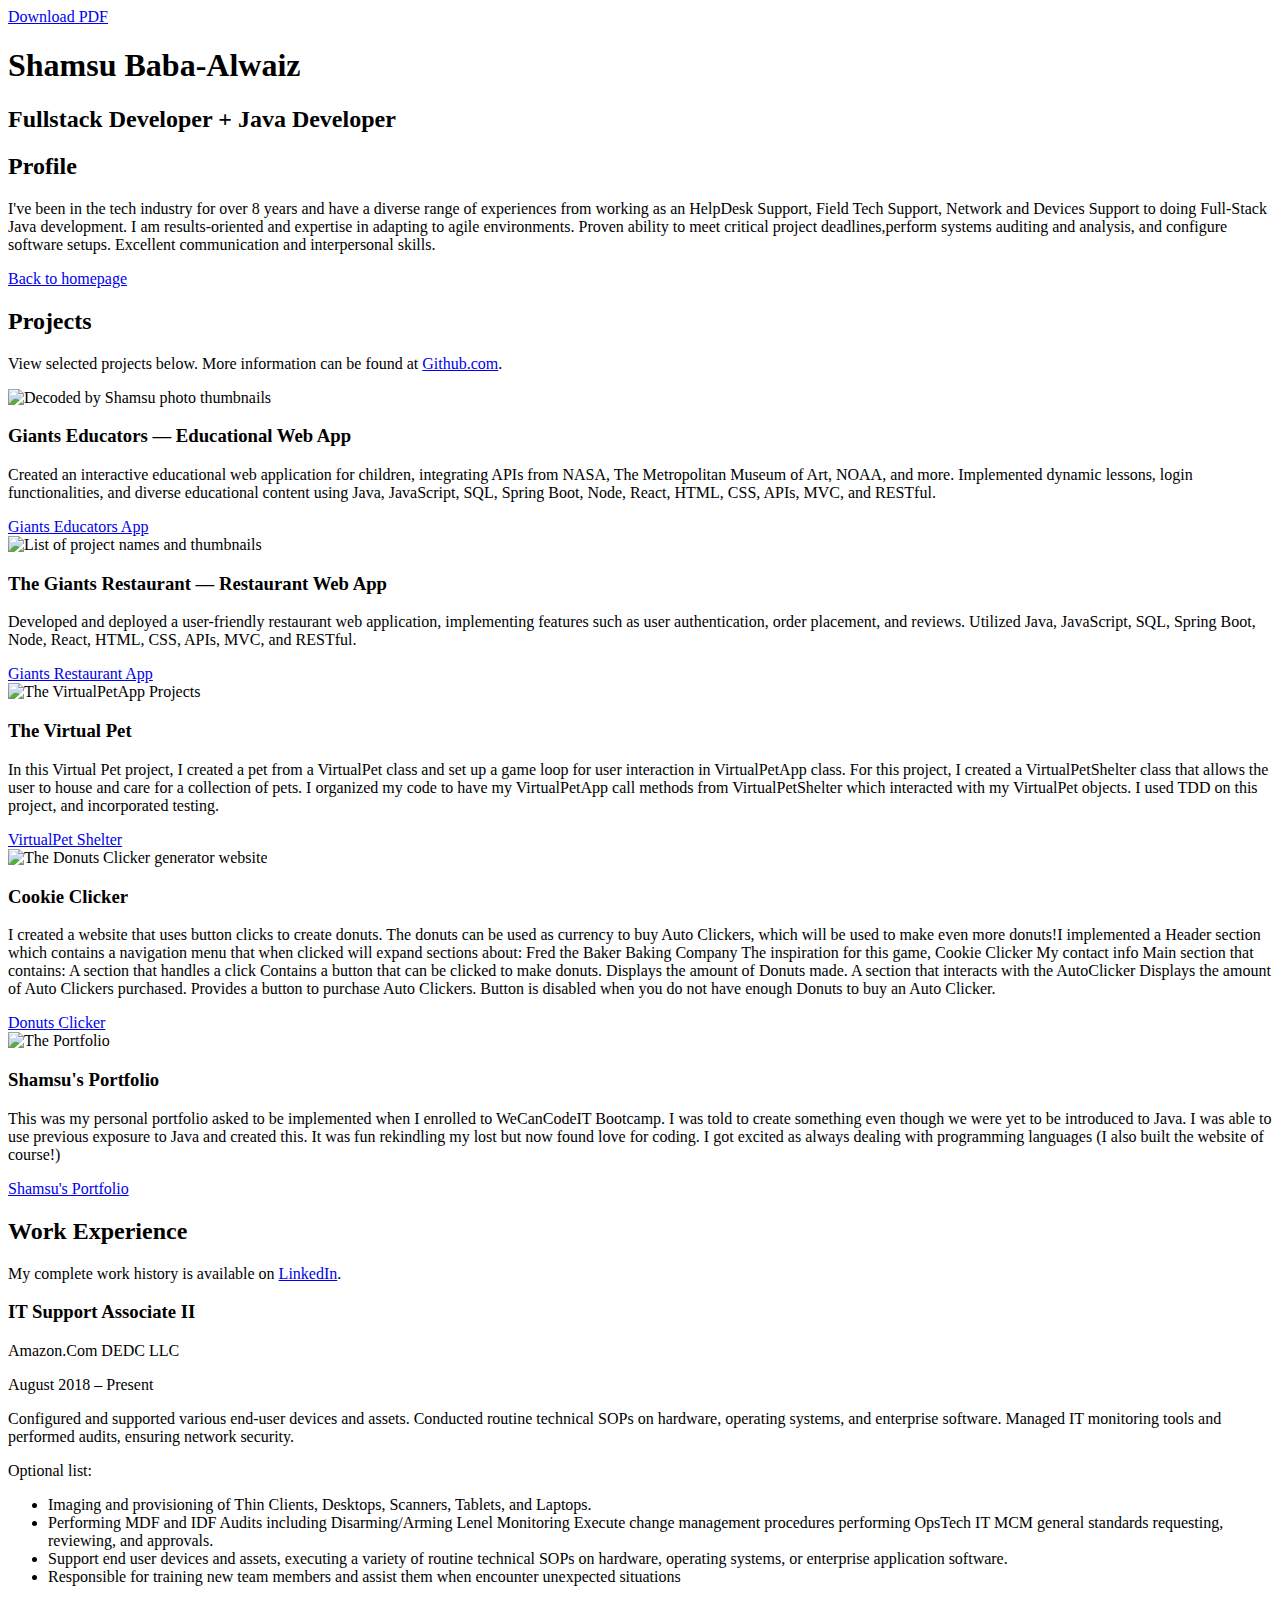
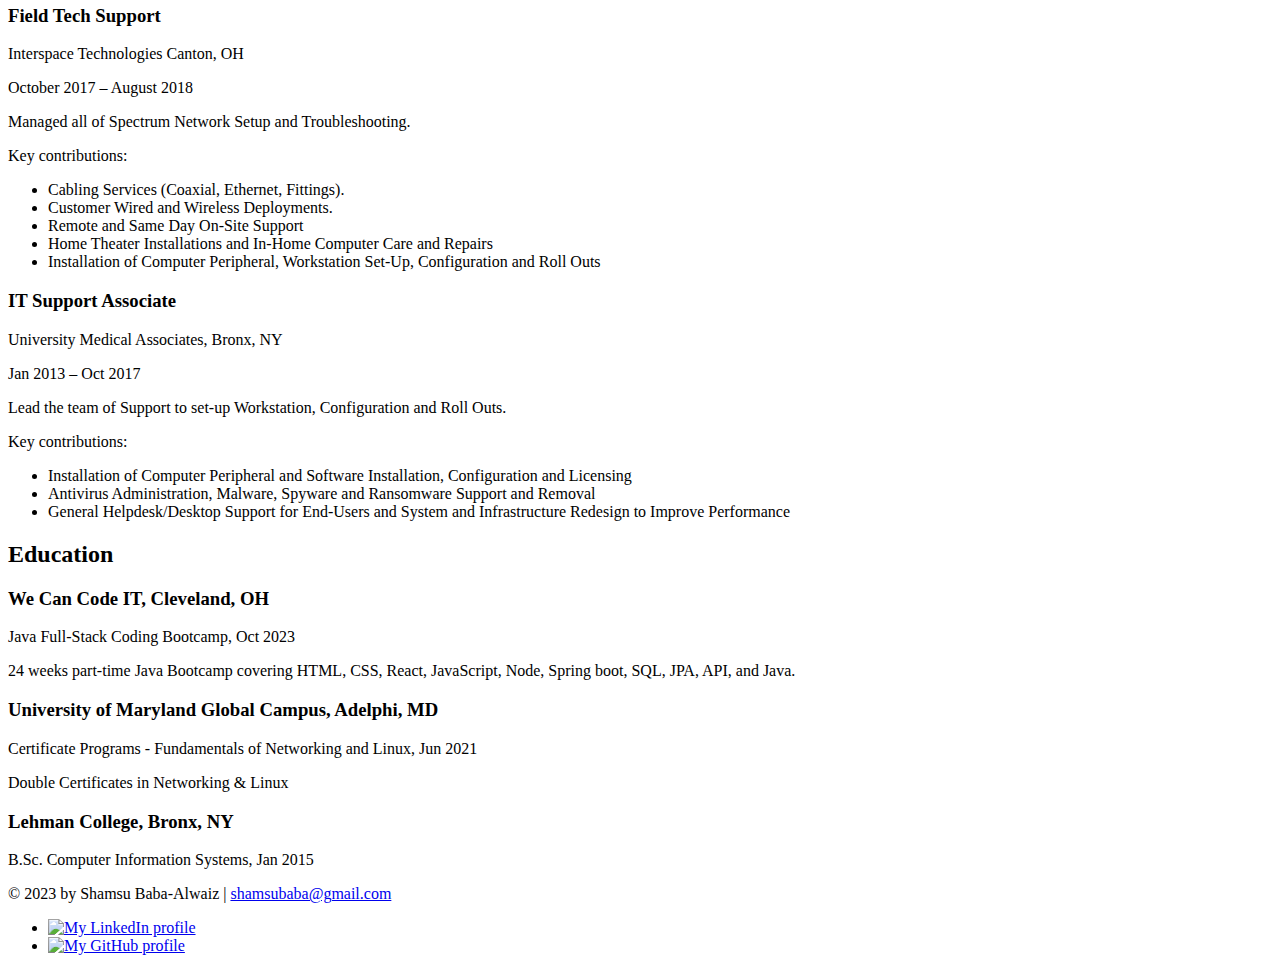
==== resume.html @ e11d290f "first commit" ====
<!DOCTYPE html>
<html lang="en">

<head>
    <meta charset="UTF-8">
    <meta name="viewport" content="width=device-width, initial-scale=1.0">
    <title>Resume | Shamsu Baba-Alwaiz | Fullstack Developer</title>
    <link rel="preconnect" href="https://fonts.googleapis.com">
    <link rel="preconnect" href="https://fonts.gstatic.com" crossorigin>
    <link href="https://fonts.googleapis.com/css2?family=Caveat&family=Open+Sans&display=swap" rel="stylesheet">
    <link rel="stylesheet" href="styles.css">
</head>

<body class="resume">
    <a class="btn download-link" href="shamsu-resume.pdf" download>Download PDF</a>
    <!-- //  INTRO  // -->
    <header>
        <div class="content-wrapper">
            <h1>Shamsu Baba-Alwaiz</h1>
            <h2>Fullstack Developer + Java Developer</h2>
        </div>
    </header>

    <main class="content-wrapper">
        <!-- //  PROFILE  // -->
        <section class="resume-section">
            <h2>Profile</h2>
            <p>I've been in the tech industry for over 8 years and have a diverse range of experiences from working as
                an HelpDesk Support, Field Tech Support, Network and Devices Support to doing Full-Stack Java
                development. I am results-oriented and expertise in adapting to agile environments. Proven ability to
                meet critical project deadlines,perform systems auditing and analysis, and configure software setups.
                Excellent communication and interpersonal skills.</p>

            <a href="index.html">Back to homepage</a>
        </section>

        <!-- //  PROJECTS  // -->
        <section class="resume-section">
            <h2>Projects</h2>
            <p>View selected projects below. More information can be found at <a
                    href="https://github.com/WeCanCodeIT/a4-capstone-summer-2023-the-giants"
                    target="_blank">Github.com</a>.</p>

            <div class="project-wrapper">
                <section class="project-item">
                    <img src="images/API_JackEnt.png" srcset="images/Rocket.jpg 2x"
                        alt="Decoded by Shamsu photo thumbnails">
                    <h3>Giants Educators — Educational Web App</h3>
                    <p>Created an interactive educational web application for children,
                        integrating APIs from NASA, The Metropolitan Museum of Art, NOAA,
                        and more. Implemented dynamic lessons, login functionalities, and
                        diverse educational content using Java, JavaScript, SQL, Spring
                        Boot, Node, React, HTML, CSS, APIs, MVC, and RESTful.</p><a class="btn"
                        href=https://github.com/shamsudeen/jac-enterprises-web-developer-giants target="_blank">Giants
                        Educators App</a>

                </section>

                <section class="project-item">
                    <img src="images/GiantsHTMLPage.jpg" srcset="images/HomePageCodes.png 2x"
                        alt="List of project names and thumbnails">
                    <h3>The Giants Restaurant — Restaurant Web App</h3>
                    <p>Developed and deployed a user-friendly restaurant web application, implementing features such as
                        user authentication, order placement, and reviews. Utilized Java, JavaScript, SQL, Spring Boot,
                        Node, React, HTML, CSS, APIs, MVC, and RESTful.</p>
                    <a class="btn" href=https://github.com/shamsudeen/a4-capstone-summer-2023-the-giants
                        target="_blank">Giants Restaurant App</a>
                </section>

                <section class="project-item">
                    <img src="images/VirtualPetShelter.png" srcset="images/GitHubAllProjects.png 2x"
                        alt="The VirtualPetApp Projects">
                    <h3>The Virtual Pet</h3>
                    <p>In this Virtual Pet project, I created a pet from a VirtualPet class and set up a game loop for
                        user interaction in VirtualPetApp class. For this project, I created a VirtualPetShelter class
                        that allows the user to house and care for a collection of pets. I organized my code to have my
                        VirtualPetApp call methods from VirtualPetShelter which interacted with my VirtualPet objects.
                        I used TDD on this project, and incorporated testing.</p>
                    <a class="btn" href="https://github.com/shamsudeen/VirtualPet" target="_blank">VirtualPet
                        Shelter</a>
                </section>

                <section class="project-item">
                    <img src="images/DonutClicker.png" srcset="images/DonutClickerOnly.png 2x"
                        alt="The Donuts Clicker generator website">
                    <h3>Cookie Clicker</h3>
                    <p>I created a website that uses button clicks to create donuts. The donuts can be used as currency
                        to buy Auto Clickers, which will be used to make even more donuts!I implemented a Header section
                        which contains a navigation menu that when clicked will expand sections about:

                        Fred the Baker Baking Company
                        The inspiration for this game, Cookie Clicker
                        My contact info

                        Main section that contains:
                        A section that handles a click
                        Contains a button that can be clicked to make donuts.
                        Displays the amount of Donuts made.
                        A section that interacts with the AutoClicker
                        Displays the amount of Auto Clickers purchased.
                        Provides a button to purchase Auto Clickers.
                        Button is disabled when you do not have enough Donuts to buy an Auto Clicker.</p>
                    <a class="btn" href="https://github.com/WeCanCodeIT/donut-maker-shamsudeen" target="_blank">Donuts
                        Clicker</a>
                </section>
                <section class="project-item">
                    <img src="images/Portfolio.png" srcset="images/OurTeam.png 2x" alt="The Portfolio">
                    <h3>Shamsu's Portfolio</h3>
                    <p>This was my personal portfolio asked to be implemented when I enrolled to WeCanCodeIT Bootcamp.
                        I was told to create something even though we were yet to be introduced to Java. I was able to
                        use previous exposure to Java and created this. It was fun rekindling my lost but now found love
                        for coding. I got excited as always dealing with programming languages (I also built the website
                        of course!)
                    </p><a class="btn" href="https://shamsudeen.github.io/" target="_blank">Shamsu's Portfolio</a>
                </section>
            </div>
        </section>

        <!-- //  WORK EXPERIENCE  // -->
        <section class="resume-section">
            <!-- Start content edits below this line.  -->
            <h2>Work Experience</h2>
            <p>My complete work history is available on <a href="https://www.linkedin.com/in/shamsu-baba-alwaiz/"
                    target="_blank">LinkedIn</a>.</p>

            <section class="work-item">
                <div class="work-details">
                    <h3>IT Support Associate II</h3>
                    <p>Amazon.Com DEDC LLC</p>
                    <p>August 2018 – Present</p>
                </div>

                <div class="work-summary">
                    <p> Configured and supported various end-user devices and assets. Conducted routine technical SOPs
                        on hardware, operating systems, and
                        enterprise software. Managed IT monitoring tools and performed
                        audits, ensuring network security.</p>
                    <p>Optional list:</p>
                    <ul>
                        <li>
                            Imaging and provisioning of Thin Clients, Desktops, Scanners,
                            Tablets, and Laptops.
                        </li>
                        <li>
                            Performing MDF and IDF Audits including Disarming/Arming Lenel
                            Monitoring Execute change management procedures performing OpsTech
                            IT MCM general standards requesting, reviewing, and approvals.
                        </li>
                        <li>
                            Support end user devices and assets, executing a variety of
                            routine technical SOPs on hardware, operating systems, or
                            enterprise application software.
                        </li>
                        <li>
                            Responsible for training new team members and assist them when
                            encounter unexpected situations
                        </li>
                    </ul>
                </div>
            </section>

            <section class="work-item">
                <div class="work-details">
                    <h3>Field Tech Support</h3>
                    <p> Interspace Technologies Canton, OH</p>
                    <p>October 2017 – August 2018</p>
                </div>

                <div class="work-summary">
                    <p>Managed all of Spectrum Network Setup and Troubleshooting.</p>
                    <p>Key contributions:</p>
                    <ul>
                        <li>Cabling Services (Coaxial, Ethernet, Fittings).</li>
                        <li>Customer Wired and Wireless Deployments.</li>
                        <li>Remote and Same Day On-Site Support</li>
                        <li>Home Theater Installations and In-Home Computer Care and Repairs</li>
                        <li>Installation of Computer Peripheral, Workstation Set-Up, Configuration and Roll Outs</li>
                    </ul>
                </div>
            </section>

            <section class="work-item">
                <div class="work-details">
                    <h3>IT Support Associate</h3>
                    <p>University Medical Associates, Bronx, NY</p>
                    <p>Jan 2013 – Oct 2017</p>
                </div>

                <div class="work-summary">
                    <p>Lead the team of Support to set-up Workstation, Configuration and Roll Outs.</p>
                    <p>Key contributions:</p>
                    <ul>
                        <li>Installation of Computer Peripheral and Software Installation, Configuration and Licensing
                        </li>
                        <li>Antivirus Administration, Malware, Spyware and Ransomware Support and Removal</li>
                        <li>General Helpdesk/Desktop Support for End-Users and System and Infrastructure Redesign to
                            Improve Performance </li>
                    </ul>
                </div>
            </section>
        </section>


        <!-- //  EDUCATION & CERTIFICATIONS  // -->
        <section class="resume-section">
            <!-- Start content edits below this line.  -->
            <h2>Education</h2>

            <section class="education-item">
                <h3>We Can Code IT, Cleveland, OH</h3>
                <p>Java Full-Stack Coding Bootcamp, Oct 2023</p>
                <p>24 weeks part-time Java Bootcamp covering HTML, CSS, React, JavaScript, Node, Spring boot, SQL, JPA,
                    API, and Java.</p>
            </section>

            <section class="education-item">
                <h3>University of Maryland Global Campus, Adelphi, MD</h3>
                <p>Certificate Programs - Fundamentals of Networking and Linux, Jun
                    2021</p>
                <p>Double Certificates in Networking & Linux</p>
            </section>

            <section class="education-item">
                <h3>Lehman College, Bronx, NY</h3>
                <p>B.Sc. Computer Information Systems, Jan 2015</p>
            </section>
        </section>
    </main>


    <!-- //  FOOTER INFO, SOCIAL MEDIA  // -->
    <footer>
        <p>© 2023 by Shamsu Baba-Alwaiz | <a href="mailto:email@example.com">shamsubaba@gmail.com</a></p>

        <ul class="socials">

            <li>
                <a href="https://www.linkedin.com/in/shamsu-baba-alwaiz/" target="_blank"><img
                        src="images/icon-logo-linkedin.png" alt="My LinkedIn profile"></a>
            </li>
            <li>
                <a href="https://github.com/shamsudeen/shamsudeen.github.io" target="_blank"><img
                        src="images/github_logo_social_media_icon.png" alt="My GitHub profile"></a>
            </li>
        </ul>
    </footer>
</body>

</html>
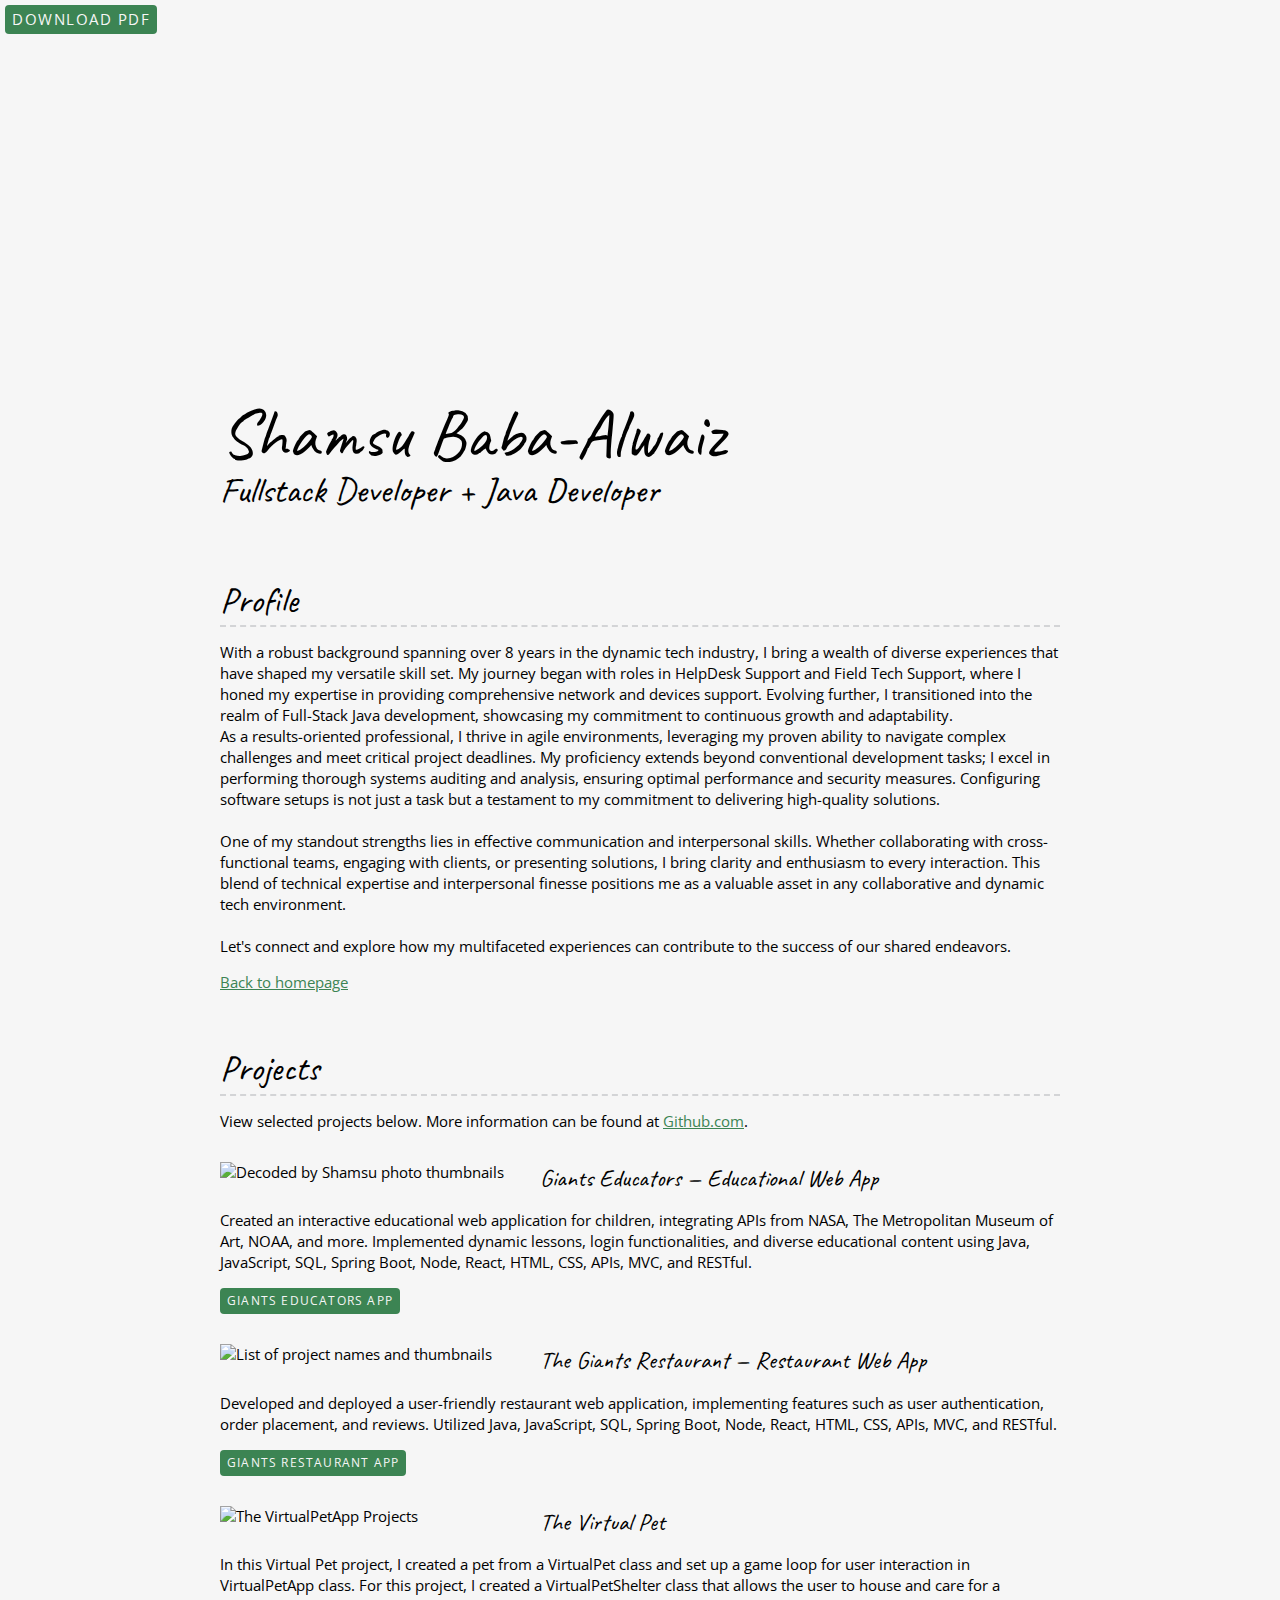
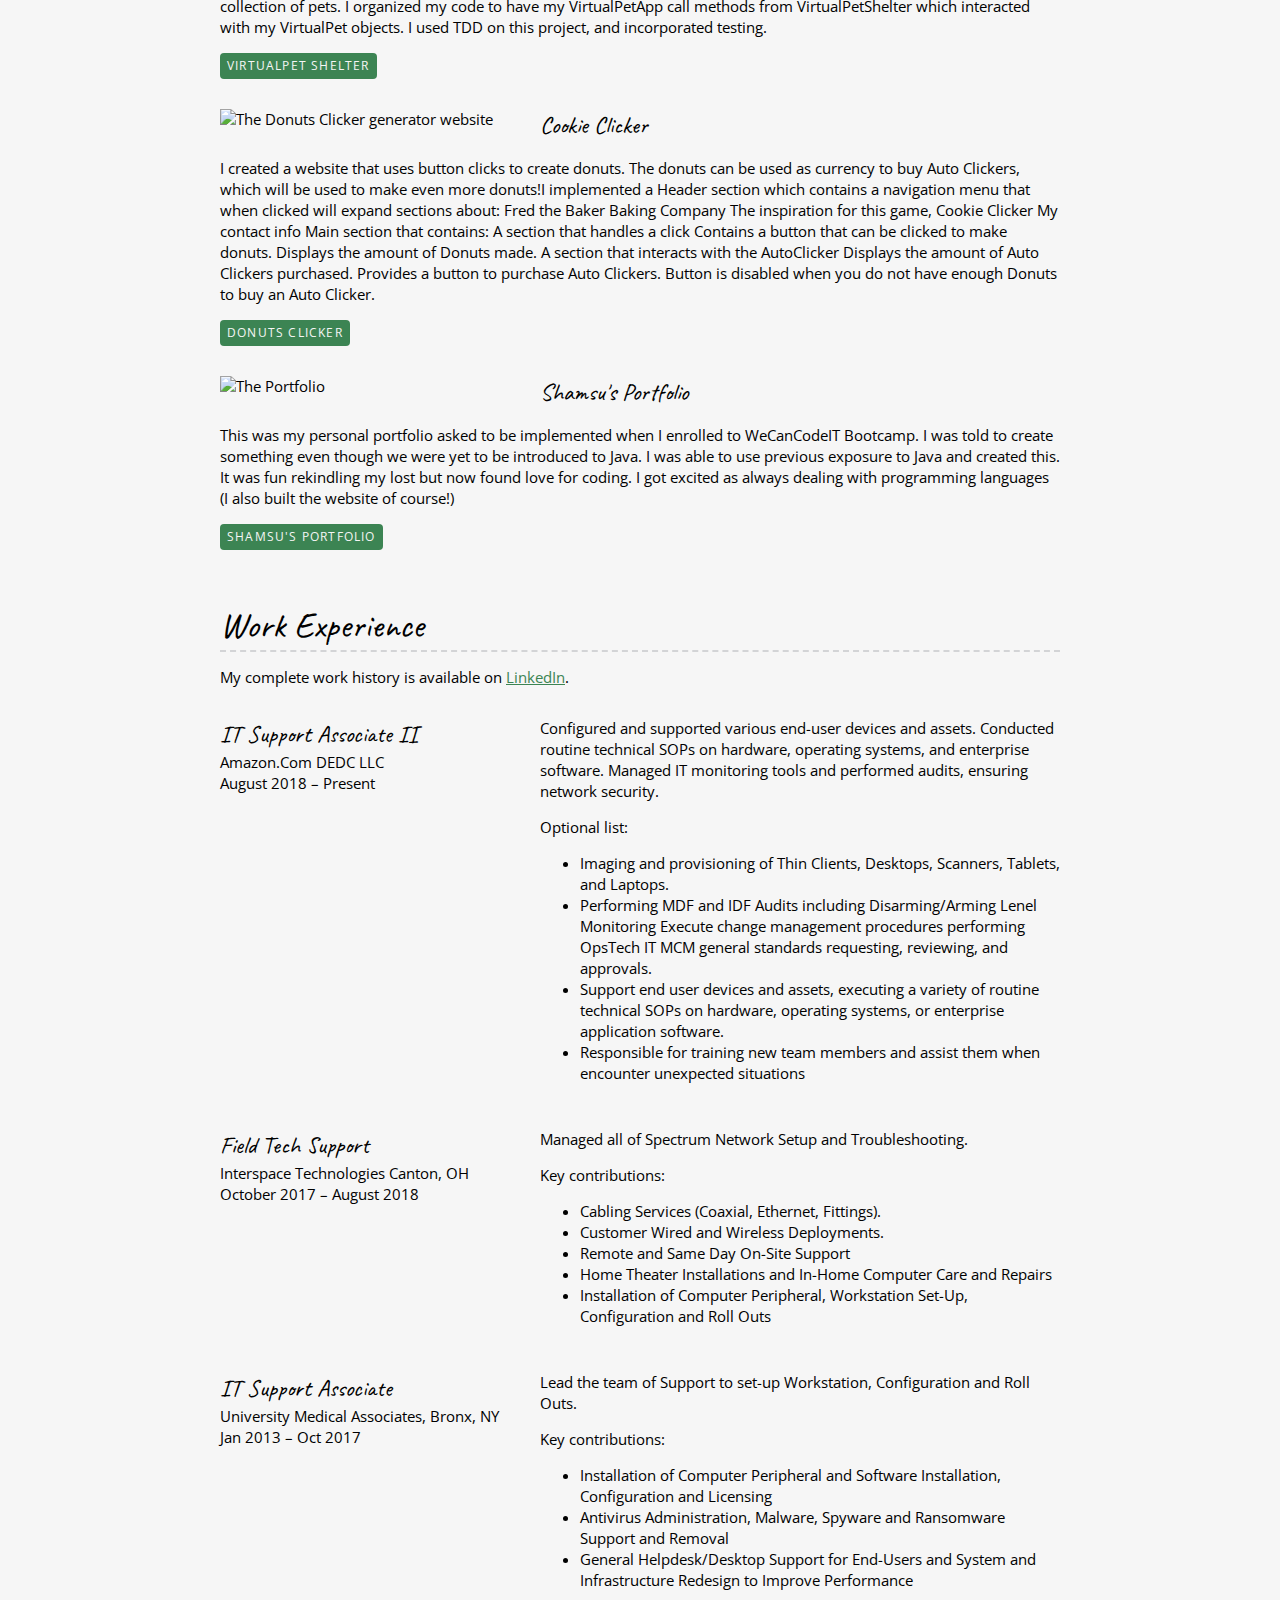
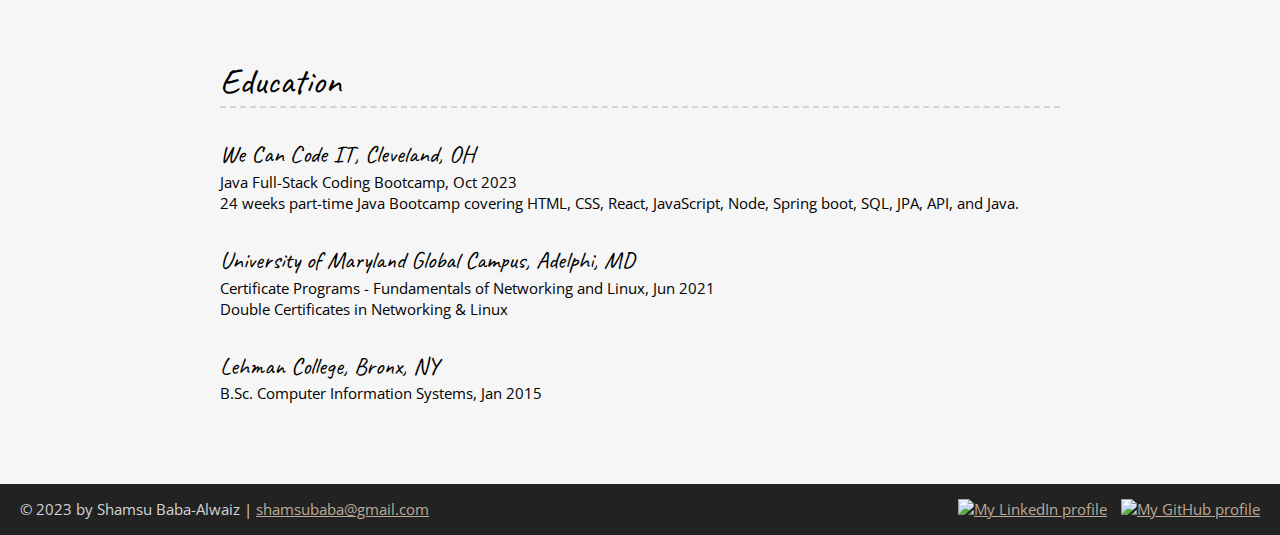
==== commit eecdbea0: "edited resume" ====
--- a/resume.html
+++ b/resume.html
@@ -25,11 +25,26 @@
         <!-- //  PROFILE  // -->
         <section class="resume-section">
             <h2>Profile</h2>
-            <p>I've been in the tech industry for over 8 years and have a diverse range of experiences from working as
-                an HelpDesk Support, Field Tech Support, Network and Devices Support to doing Full-Stack Java
-                development. I am results-oriented and expertise in adapting to agile environments. Proven ability to
-                meet critical project deadlines,perform systems auditing and analysis, and configure software setups.
-                Excellent communication and interpersonal skills.</p>
+            <p>With a robust background spanning over 8 years in the dynamic tech industry, I bring a wealth of diverse
+                experiences that have shaped my versatile skill set. My journey began with roles in HelpDesk Support and
+                Field Tech Support, where I honed my expertise in providing comprehensive network and devices support.
+                Evolving further, I transitioned into the realm of Full-Stack Java development, showcasing my commitment
+                to continuous growth and adaptability.
+
+                <br>As a results-oriented professional, I thrive in agile environments, leveraging my proven ability to
+                navigate complex challenges and meet critical project deadlines. My proficiency extends beyond
+                conventional development tasks; I excel in performing thorough systems auditing and analysis, ensuring
+                optimal performance and security measures. Configuring software setups is not just a task but a
+                testament to my commitment to delivering high-quality solutions.<br>
+
+                <br>One of my standout strengths lies in effective communication and interpersonal skills. Whether
+                collaborating with cross-functional teams, engaging with clients, or presenting solutions, I bring
+                clarity and enthusiasm to every interaction. This blend of technical expertise and interpersonal finesse
+                positions me as a valuable asset in any collaborative and dynamic tech environment.<br>
+
+                <br>Let's connect and explore how my multifaceted experiences can contribute to the success of our
+                shared endeavors.<br>
+            </p>
 
             <a href="index.html">Back to homepage</a>
         </section>
--- a/styles.css
+++ b/styles.css
@@ -0,0 +1,290 @@
+/*
+COLOR PALETTE
+
+Dark green    #3c8453
+Sandy beige   #bcaa96
+Dark gray     #222222
+Light gray    #d3d4d6
+Off-white     #f6f6f6
+*/
+
+/* GLOBAL STYLES 
+------------------------------------*/
+/* 
+  https://www.paulirish.com/2012/box-sizing-border-box-ftw/
+*/
+html {
+    box-sizing: border-box;
+    font-size: 62.5%;
+    /* set default to 10px */
+}
+
+*,
+*:before,
+*:after {
+    box-sizing: inherit;
+}
+
+html,
+body {
+    height: 100%;
+}
+
+body {
+    background: #f6f6f6;
+    margin: 0;
+    font-family: 'Open Sans', sans-serif;
+    font-size: 1.5rem;
+    line-height: 1.4;
+}
+
+h1,
+h2,
+h3 {
+    font-family: 'Caveat', cursive;
+    font-weight: 400;
+    margin: 0;
+}
+
+h1 {
+    font-size: 7rem;
+    line-height: 0.85;
+}
+
+h2 {
+    font-size: 3.6rem;
+}
+
+h3 {
+    font-size: 2.4rem;
+}
+
+/* links */
+a {
+    color: #3c8453;
+}
+
+a:hover {
+    color: #bcaa96;
+    text-decoration: none;
+}
+
+footer a {
+    color: #bcaa96;
+}
+
+footer a:hover {
+    color: #3c8453;
+}
+
+.btn {
+    background: #3c8453;
+    color: #f6f6f6;
+    text-decoration: none;
+    text-transform: uppercase;
+    font-size: 1.2rem;
+    display: inline-block;
+    padding: 7px;
+    letter-spacing: 0.1em;
+    line-height: 1;
+    border-radius: 4px;
+}
+
+.content-wrapper {
+    margin: 0 auto;
+    padding: 30px;
+    max-width: 900px;
+}
+
+
+/* HOME
+------------------------------------*/
+.home {
+    background: url(images/bg-home-office-city.jpg) no-repeat;
+    background-size: cover;
+    display: flex;
+    flex-direction: column;
+}
+
+.home .content-wrapper {
+    flex: 1 0 auto;
+}
+
+.content-bg {
+    background: rgb(255 255 255 / 0.9);
+    padding: 30px;
+}
+
+@media screen and (max-width:650px) {
+    .home .content-wrapper {
+        padding: 10px;
+    }
+
+    .content-bg {
+        padding: 20px;
+    }
+}
+
+
+/* RESUME
+------------------------------------*/
+.resume header::before {
+    background: url(images/bg-home-office-bookshelf.jpg) center;
+    background-size: cover;
+    content: "";
+    display: block;
+    height: 375px;
+}
+
+.resume-section {
+    margin-bottom: 50px;
+}
+
+.resume-section h2 {
+    border-bottom: 2px dashed #d3d4d6;
+}
+
+.download-link {
+    position: fixed;
+    top: 5px;
+    left: 5px;
+    font-size: 1.5rem;
+}
+
+@media screen and (max-width: 1200px) {
+    .download-link {
+        position: absolute;
+    }
+}
+
+@media screen and (max-width: 500px) {
+    .resume header::before {
+        height: 200px;
+    }
+
+    h1 {
+        font-size: 5rem;
+    }
+
+    h2 {
+        font-size: 2.6rem;
+    }
+}
+
+
+/* Projects
+------------------------------------*/
+.project-item {
+    margin: 30px 0;
+}
+
+.project-item img {
+    width: 300px;
+}
+
+@media screen and (min-width:860px) {
+    .project-item {
+        display: flow-root;
+    }
+
+    .project-item img {
+        float: left;
+        margin-right: 20px;
+    }
+}
+
+@media screen and (min-width:650px) and (max-width:859px) {
+    .project-wrapper {
+        display: grid;
+        grid-template-columns: repeat(2, 1fr);
+        column-gap: 20px;
+    }
+
+    .project-item img {
+        width: 100%;
+    }
+}
+
+@media screen and (max-width:500px) {
+    .project-item img {
+        width: 100%;
+        margin-bottom: 10px;
+    }
+}
+
+
+/* Work Experience
+------------------------------------*/
+.work-item {
+    margin: 30px 0;
+}
+
+.work-details p {
+    margin: 0;
+}
+
+@media screen and (min-width: 860px) {
+    .work-item {
+        display: grid;
+        grid-template-columns: 300px 1fr;
+        column-gap: 20px;
+    }
+
+    .work-summary p:first-child {
+        margin-top: 0;
+    }
+}
+
+
+/* Education
+------------------------------------*/
+.education-item {
+    margin: 30px 0;
+}
+
+.education-item p {
+    margin: 0;
+}
+
+
+
+/* FOOTER
+------------------------------------*/
+footer {
+    background: #222;
+    color: #d3d4d6;
+}
+
+.socials {
+    list-style-type: none;
+    padding: 0;
+}
+
+.socials li {
+    display: inline-block;
+    margin-left: 10px;
+}
+
+.socials img {
+    width: 32px;
+}
+
+.socials img:hover {
+    opacity: 0.5;
+}
+
+@media screen and (min-width: 860px) {
+    footer {
+        display: flex;
+        justify-content: space-between;
+        padding: 0 20px;
+    }
+}
+
+@media screen and (max-width: 859px) {
+    footer {
+        text-align: center;
+        padding: 10px;
+    }
+
+}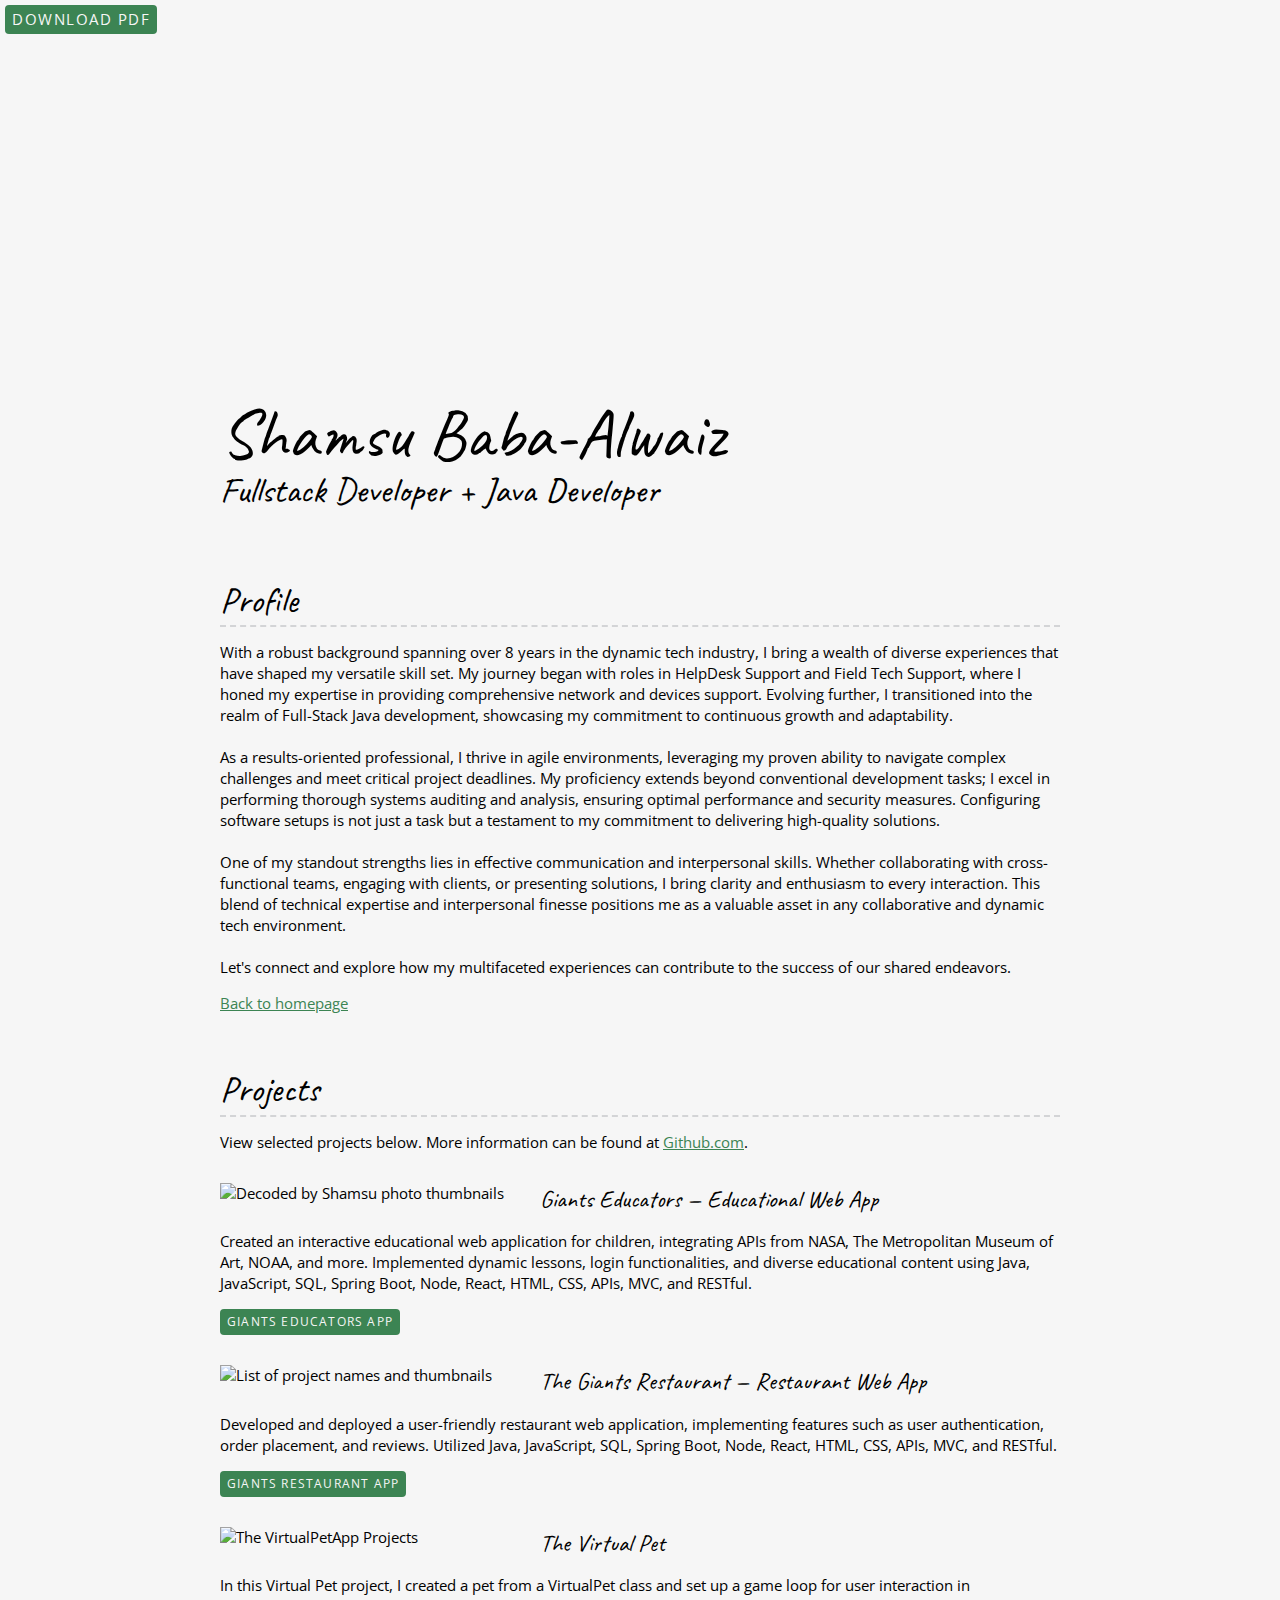
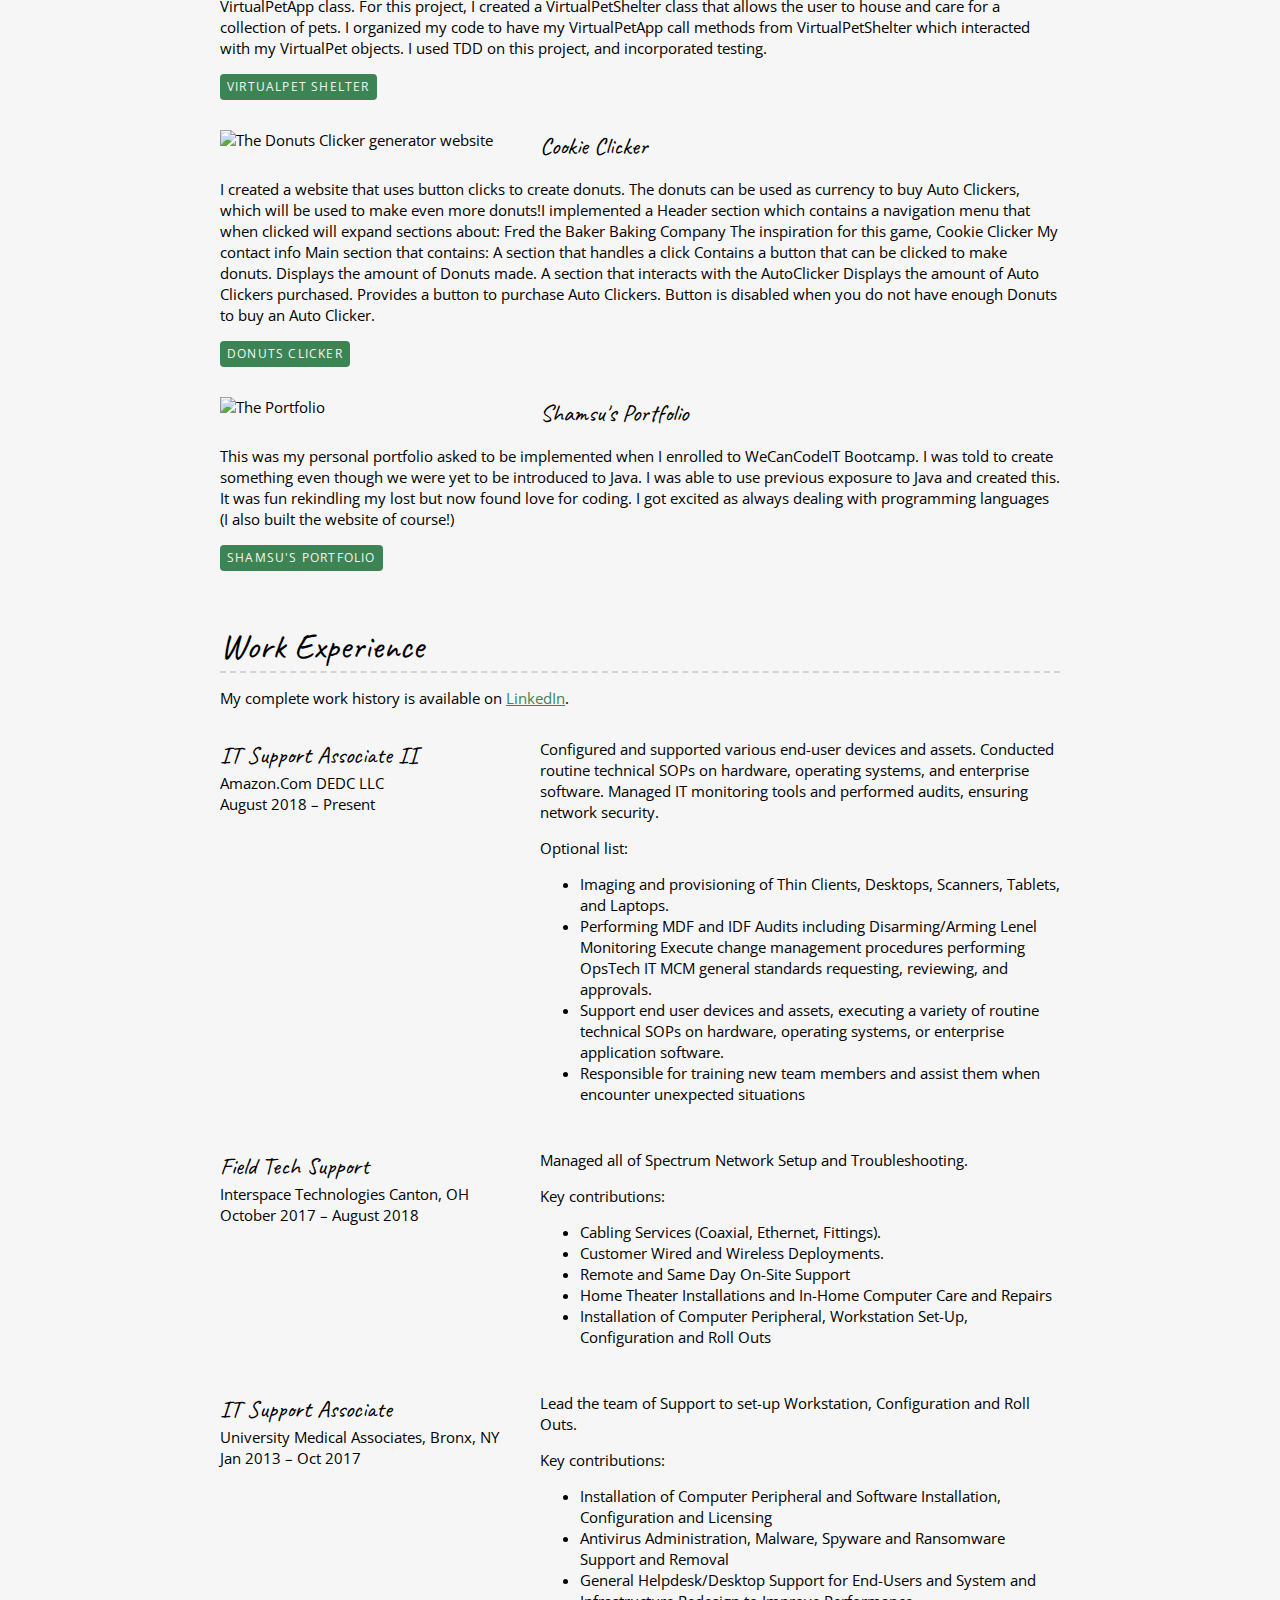
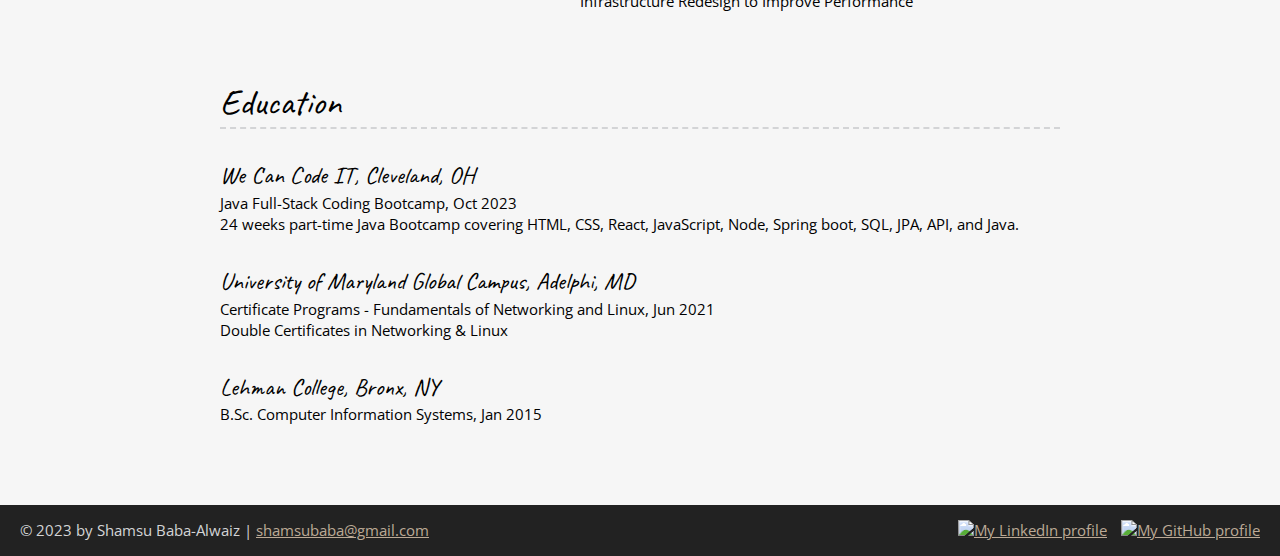
==== commit 11915de7: "edited index" ====
--- a/resume.html
+++ b/resume.html
@@ -29,7 +29,7 @@
                 experiences that have shaped my versatile skill set. My journey began with roles in HelpDesk Support and
                 Field Tech Support, where I honed my expertise in providing comprehensive network and devices support.
                 Evolving further, I transitioned into the realm of Full-Stack Java development, showcasing my commitment
-                to continuous growth and adaptability.
+                to continuous growth and adaptability.<br>
 
                 <br>As a results-oriented professional, I thrive in agile environments, leveraging my proven ability to
                 navigate complex challenges and meet critical project deadlines. My proficiency extends beyond
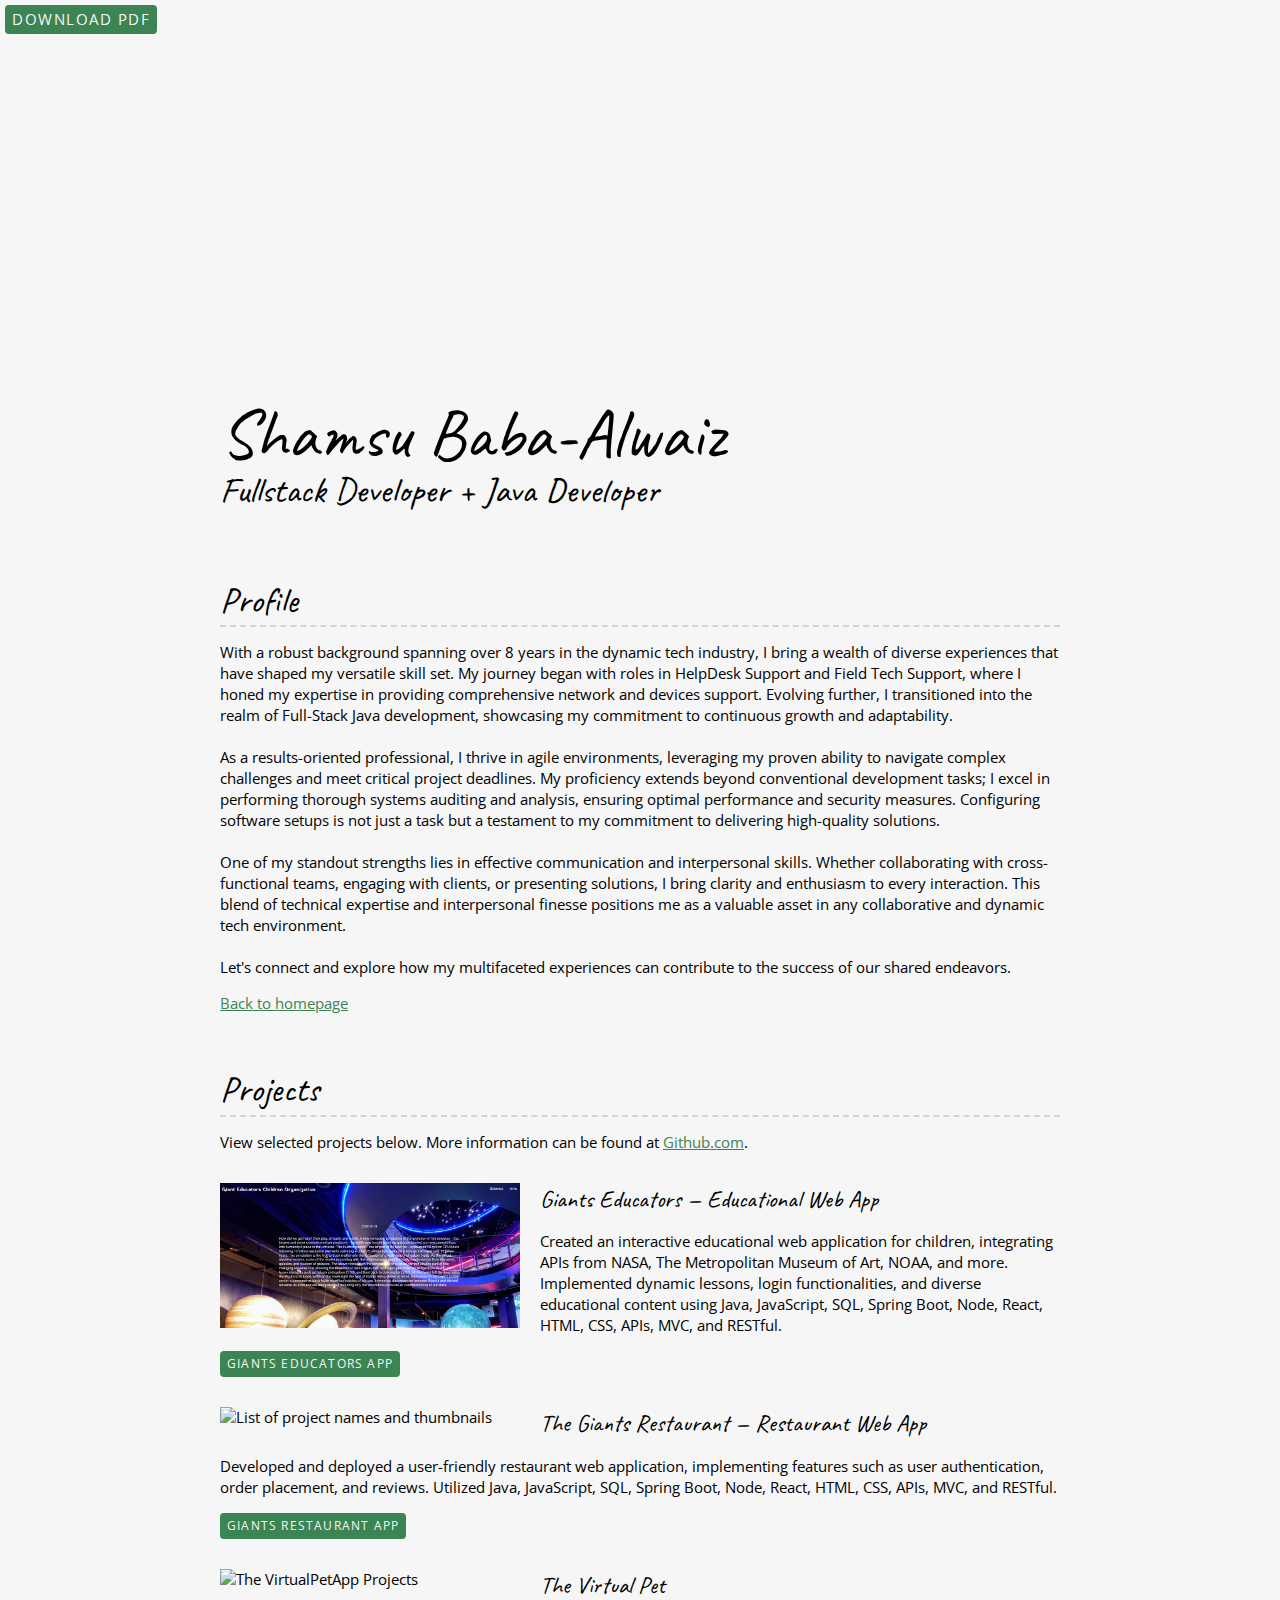
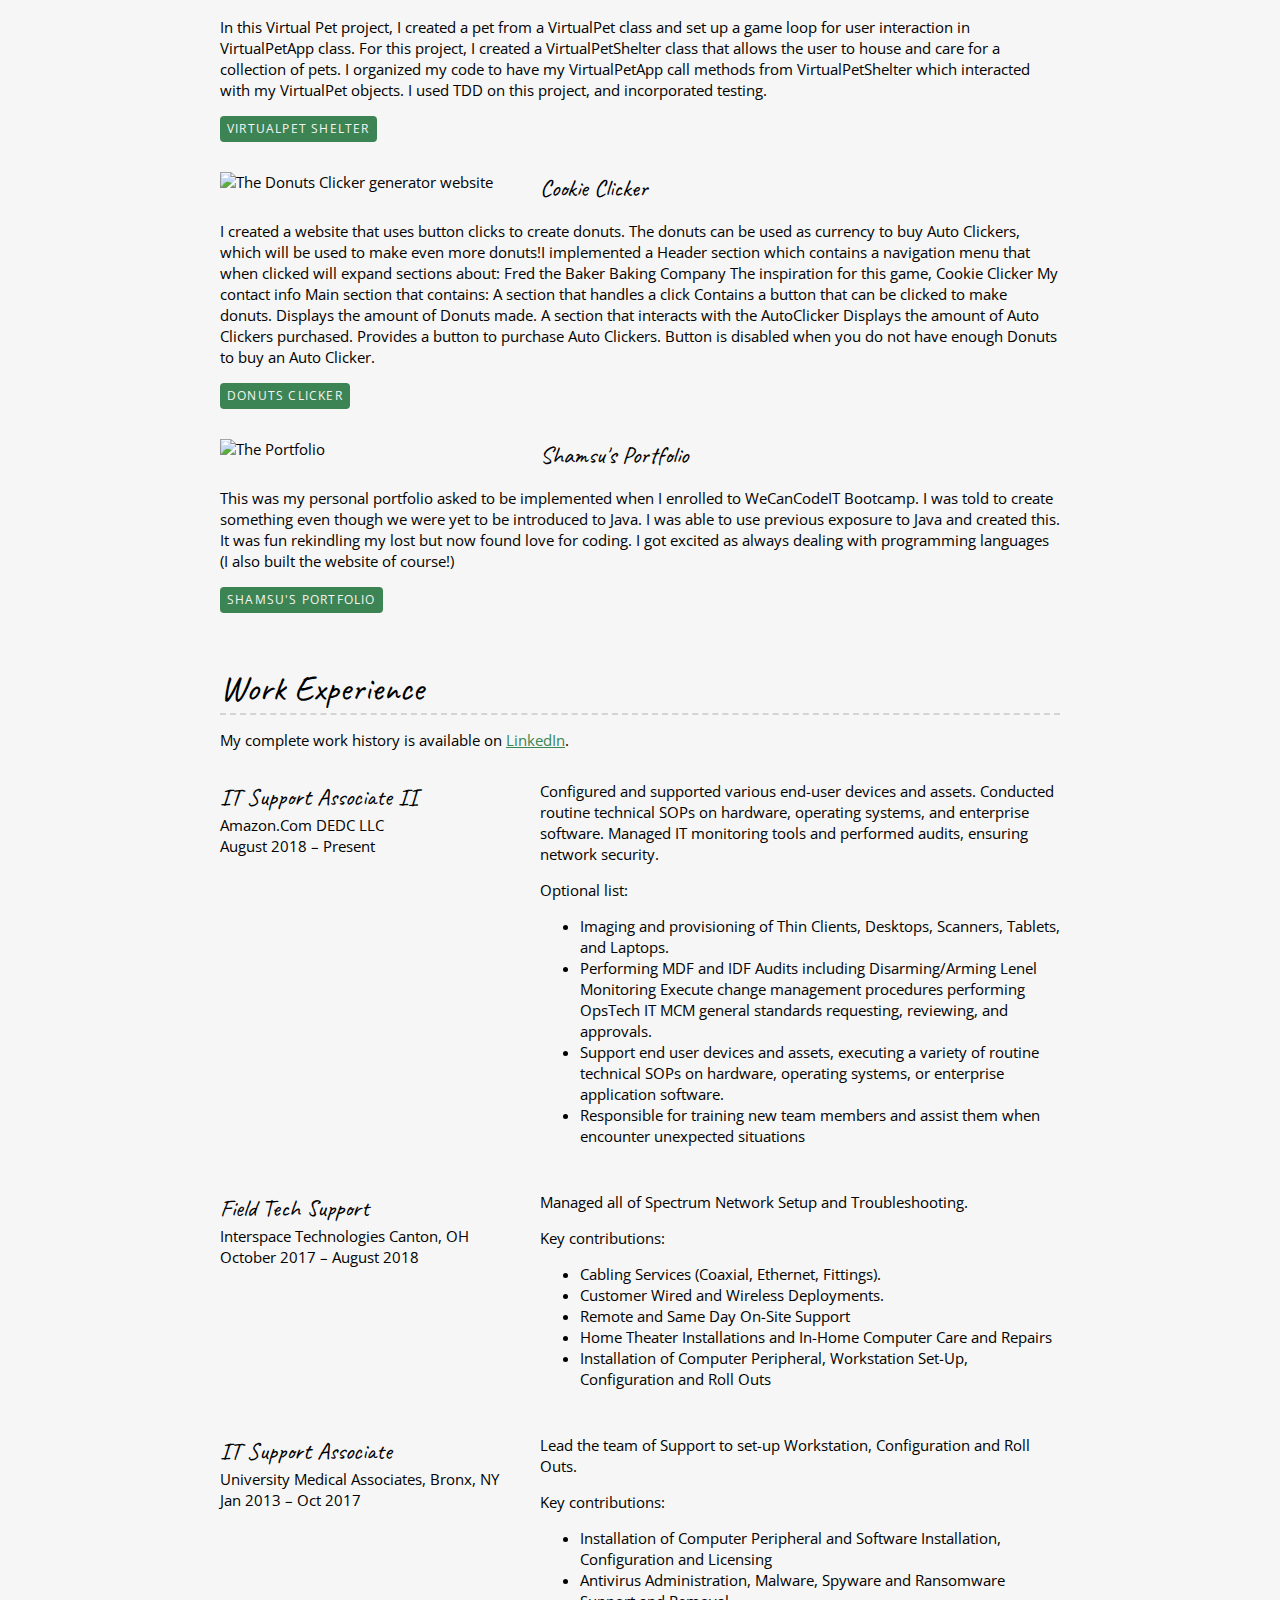
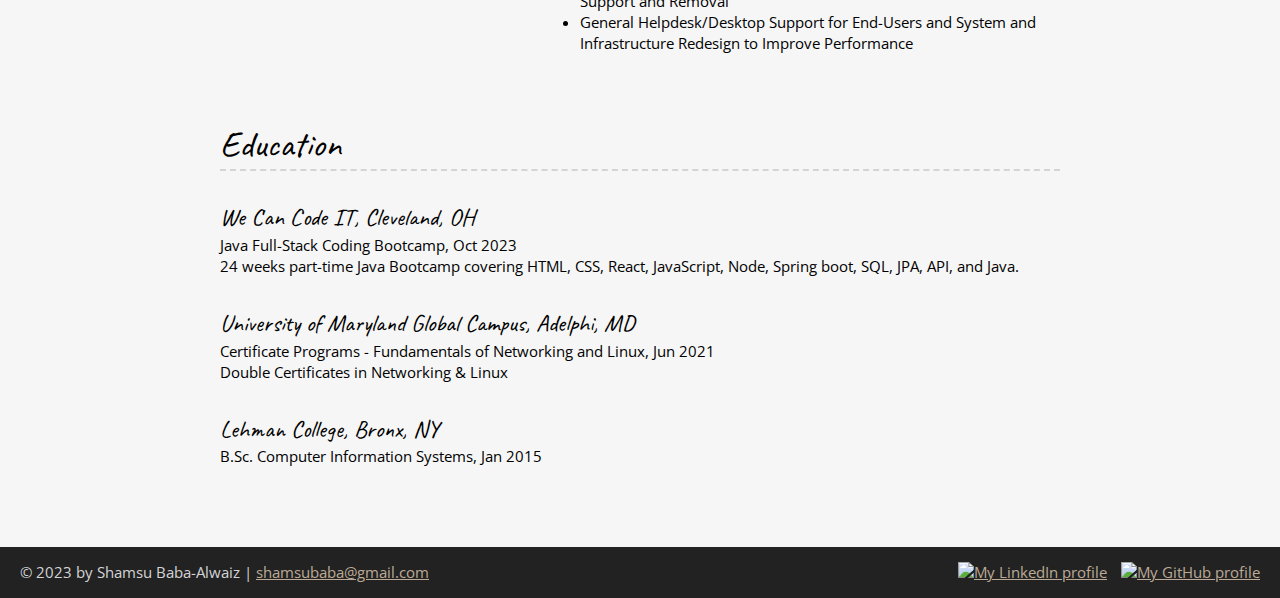
==== commit 4248af35: "more pics added" ====
--- a/resume.html
+++ b/resume.html
@@ -58,7 +58,7 @@
 
             <div class="project-wrapper">
                 <section class="project-item">
-                    <img src="images/API_JackEnt.png" srcset="images/Rocket.jpg 2x"
+                    <img src="images/GiantsEducators.png" srcset="images/Rocket.jpg 2x"
                         alt="Decoded by Shamsu photo thumbnails">
                     <h3>Giants Educators — Educational Web App</h3>
                     <p>Created an interactive educational web application for children,
@@ -72,7 +72,7 @@
                 </section>
 
                 <section class="project-item">
-                    <img src="images/GiantsHTMLPage.jpg" srcset="images/HomePageCodes.png 2x"
+                    <img src="images/GiantsHTMLPage.jpg" srcset="images/MenuMainPage 2x"
                         alt="List of project names and thumbnails">
                     <h3>The Giants Restaurant — Restaurant Web App</h3>
                     <p>Developed and deployed a user-friendly restaurant web application, implementing features such as
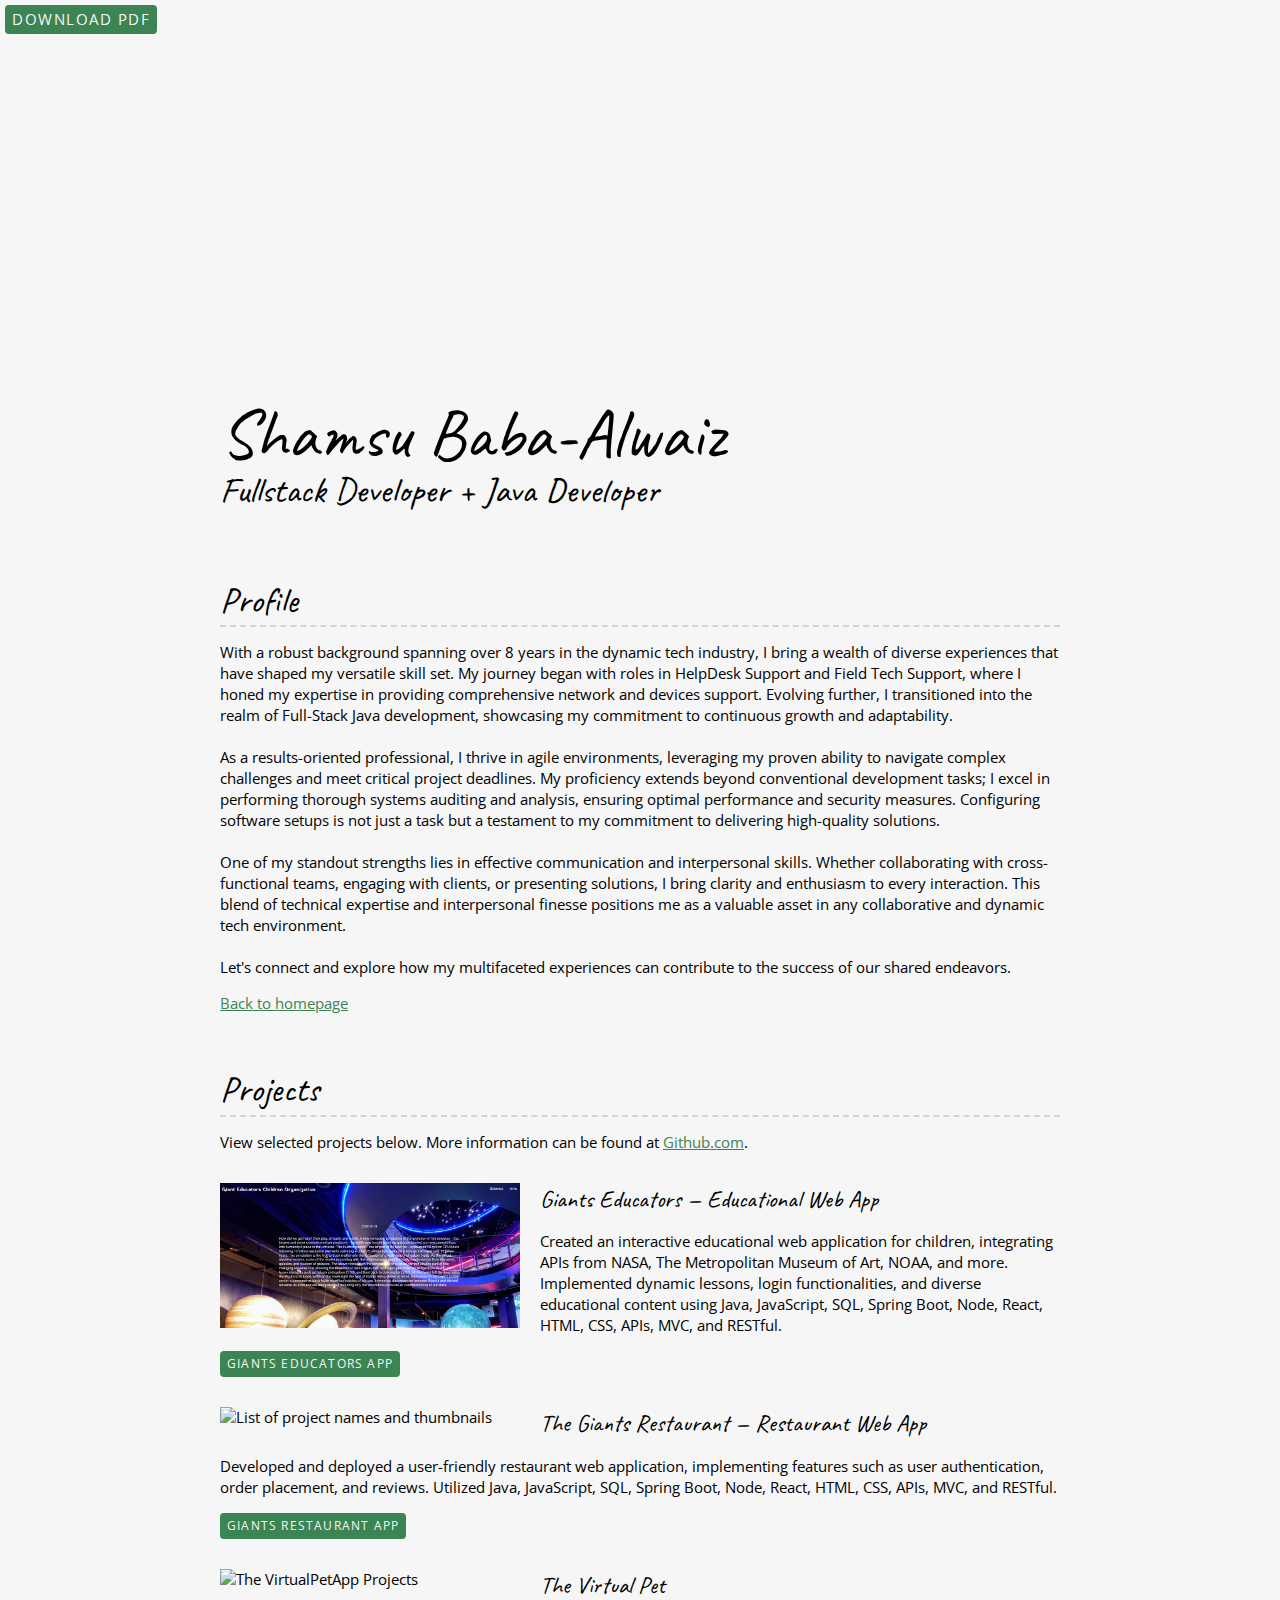
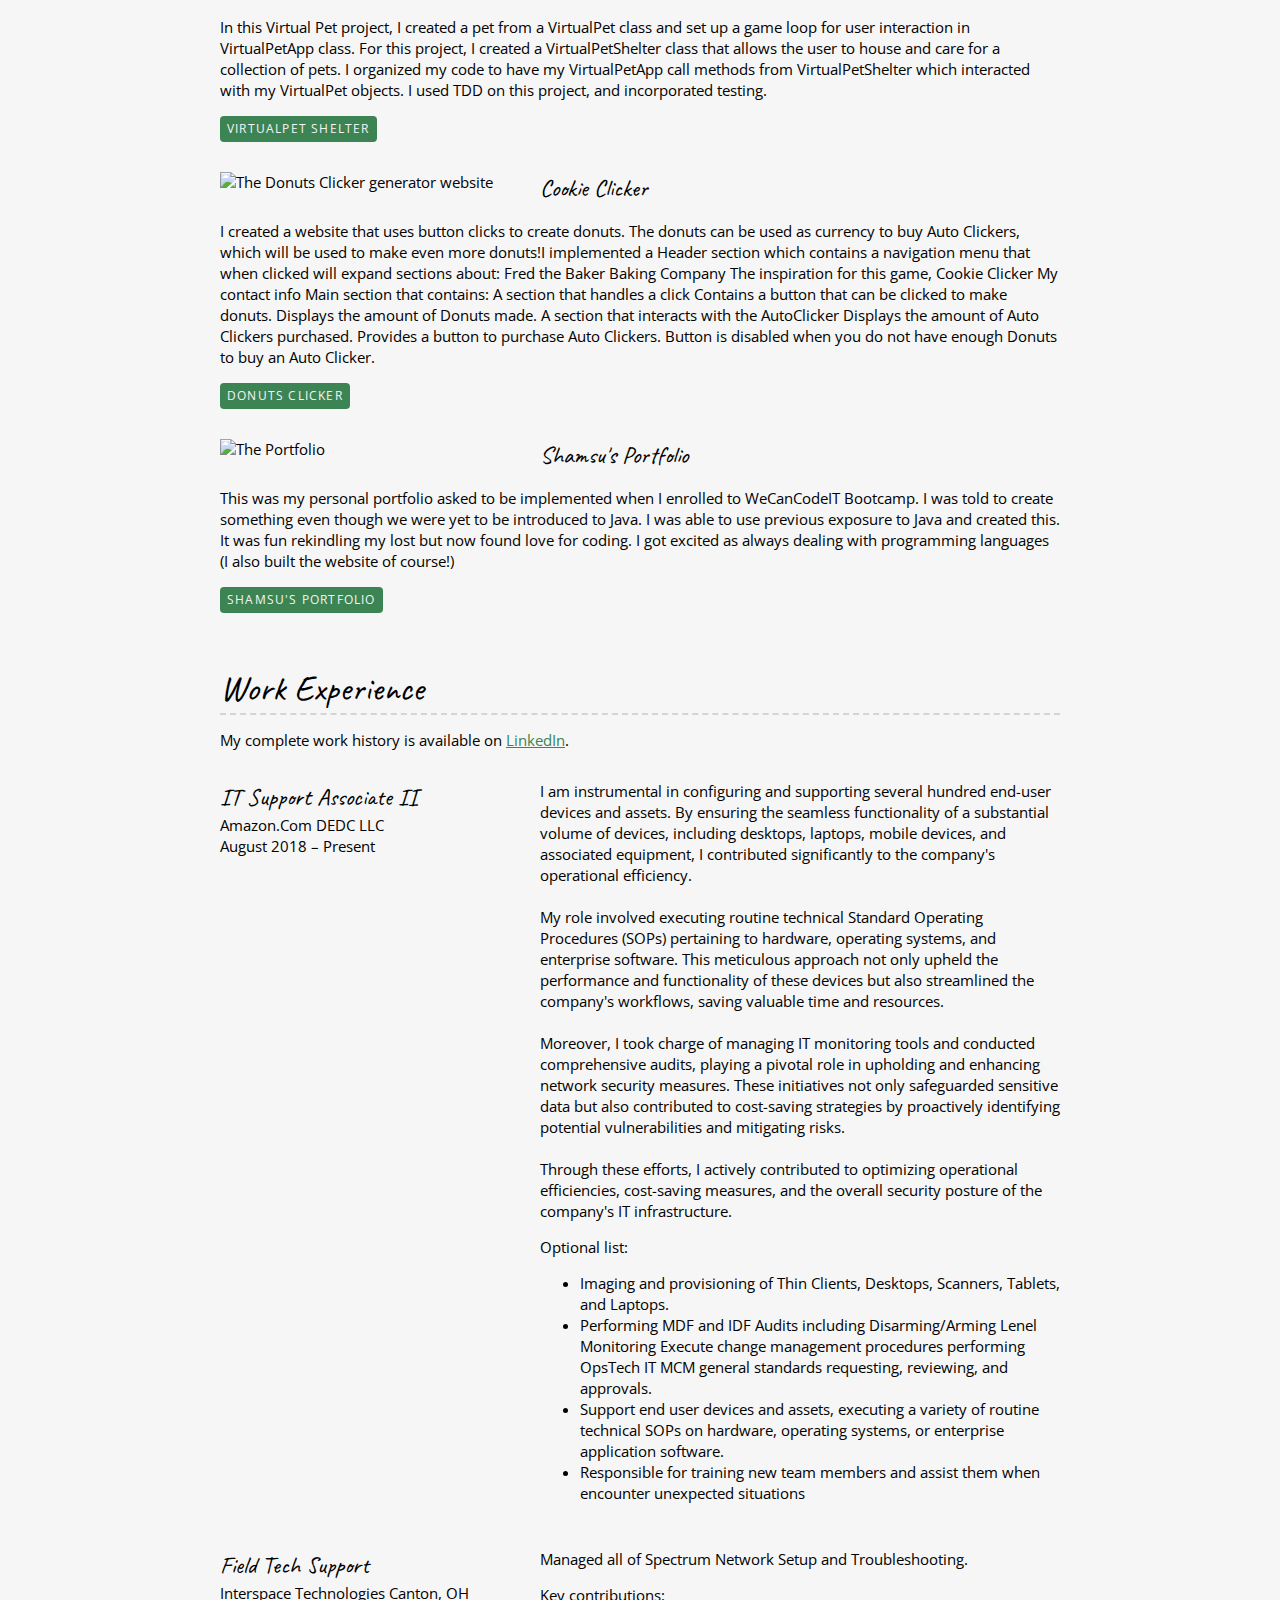
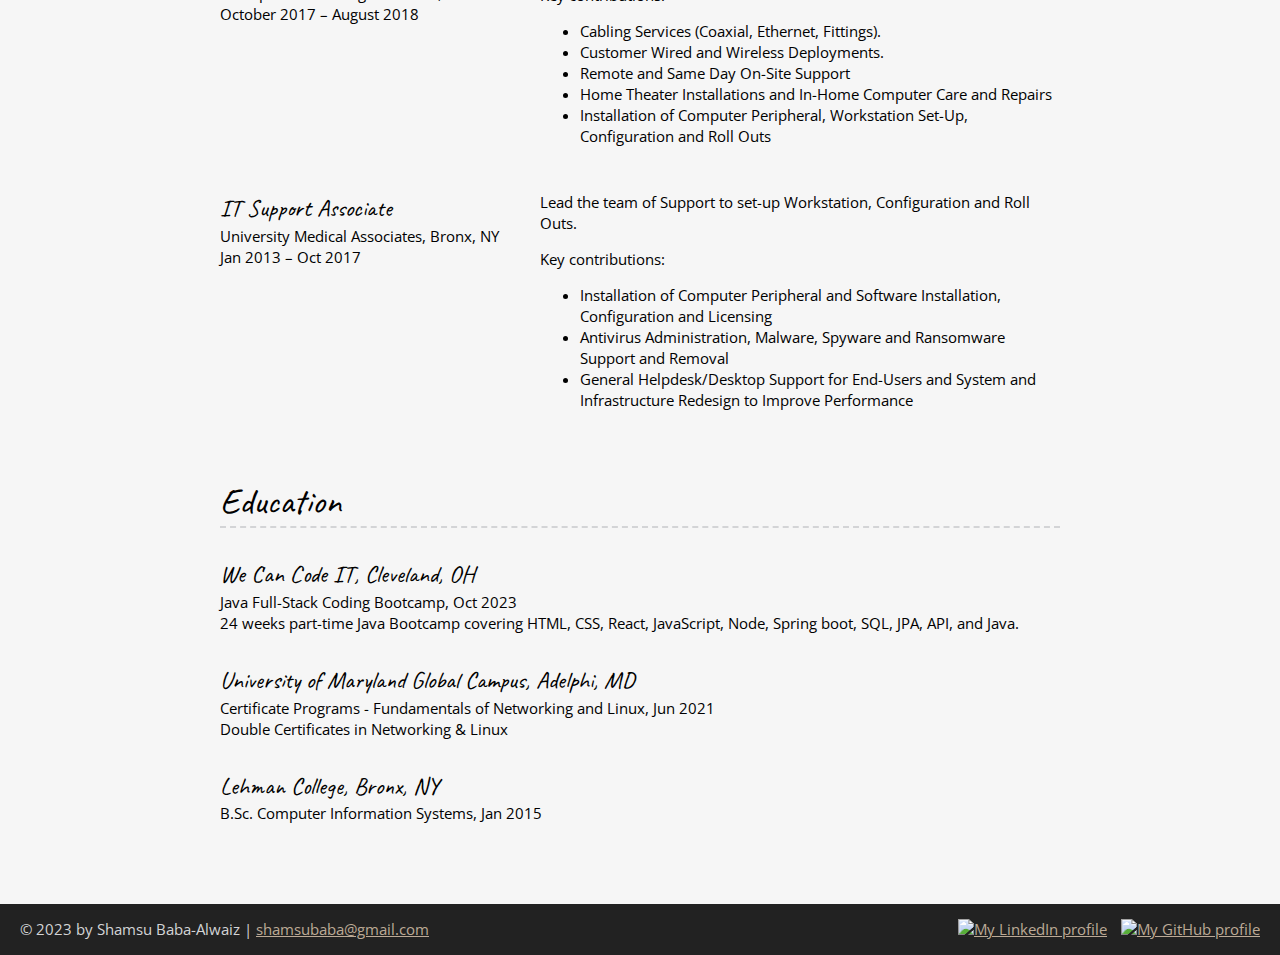
==== commit 41ec20d4: "edited resume" ====
--- a/resume.html
+++ b/resume.html
@@ -146,10 +146,24 @@
                 </div>
 
                 <div class="work-summary">
-                    <p> Configured and supported various end-user devices and assets. Conducted routine technical SOPs
-                        on hardware, operating systems, and
-                        enterprise software. Managed IT monitoring tools and performed
-                        audits, ensuring network security.</p>
+                    <p>I am instrumental in configuring and supporting several hundred end-user devices and assets. By
+                        ensuring the seamless functionality of a substantial volume of devices, including desktops,
+                        laptops, mobile devices, and associated equipment, I contributed significantly to the company's
+                        operational efficiency.<br>
+
+                        <br> My role involved executing routine technical Standard Operating Procedures (SOPs)
+                        pertaining to hardware, operating systems, and enterprise software. This meticulous approach not only upheld
+                        the performance and functionality of these devices but also streamlined the company's workflows,
+                        saving valuable time and resources.<br>
+
+                        <br> Moreover, I took charge of managing IT monitoring tools and conducted comprehensive audits,
+                        playing a pivotal role in upholding and enhancing network security measures. These initiatives
+                        not only safeguarded sensitive data but also contributed to cost-saving strategies by
+                        proactively identifying potential vulnerabilities and mitigating risks.<br>
+
+                        <br> Through these efforts, I actively contributed to optimizing operational efficiencies,
+                        cost-saving measures, and the overall security posture of the company's IT infrastructure.
+                    </p>
                     <p>Optional list:</p>
                     <ul>
                         <li>
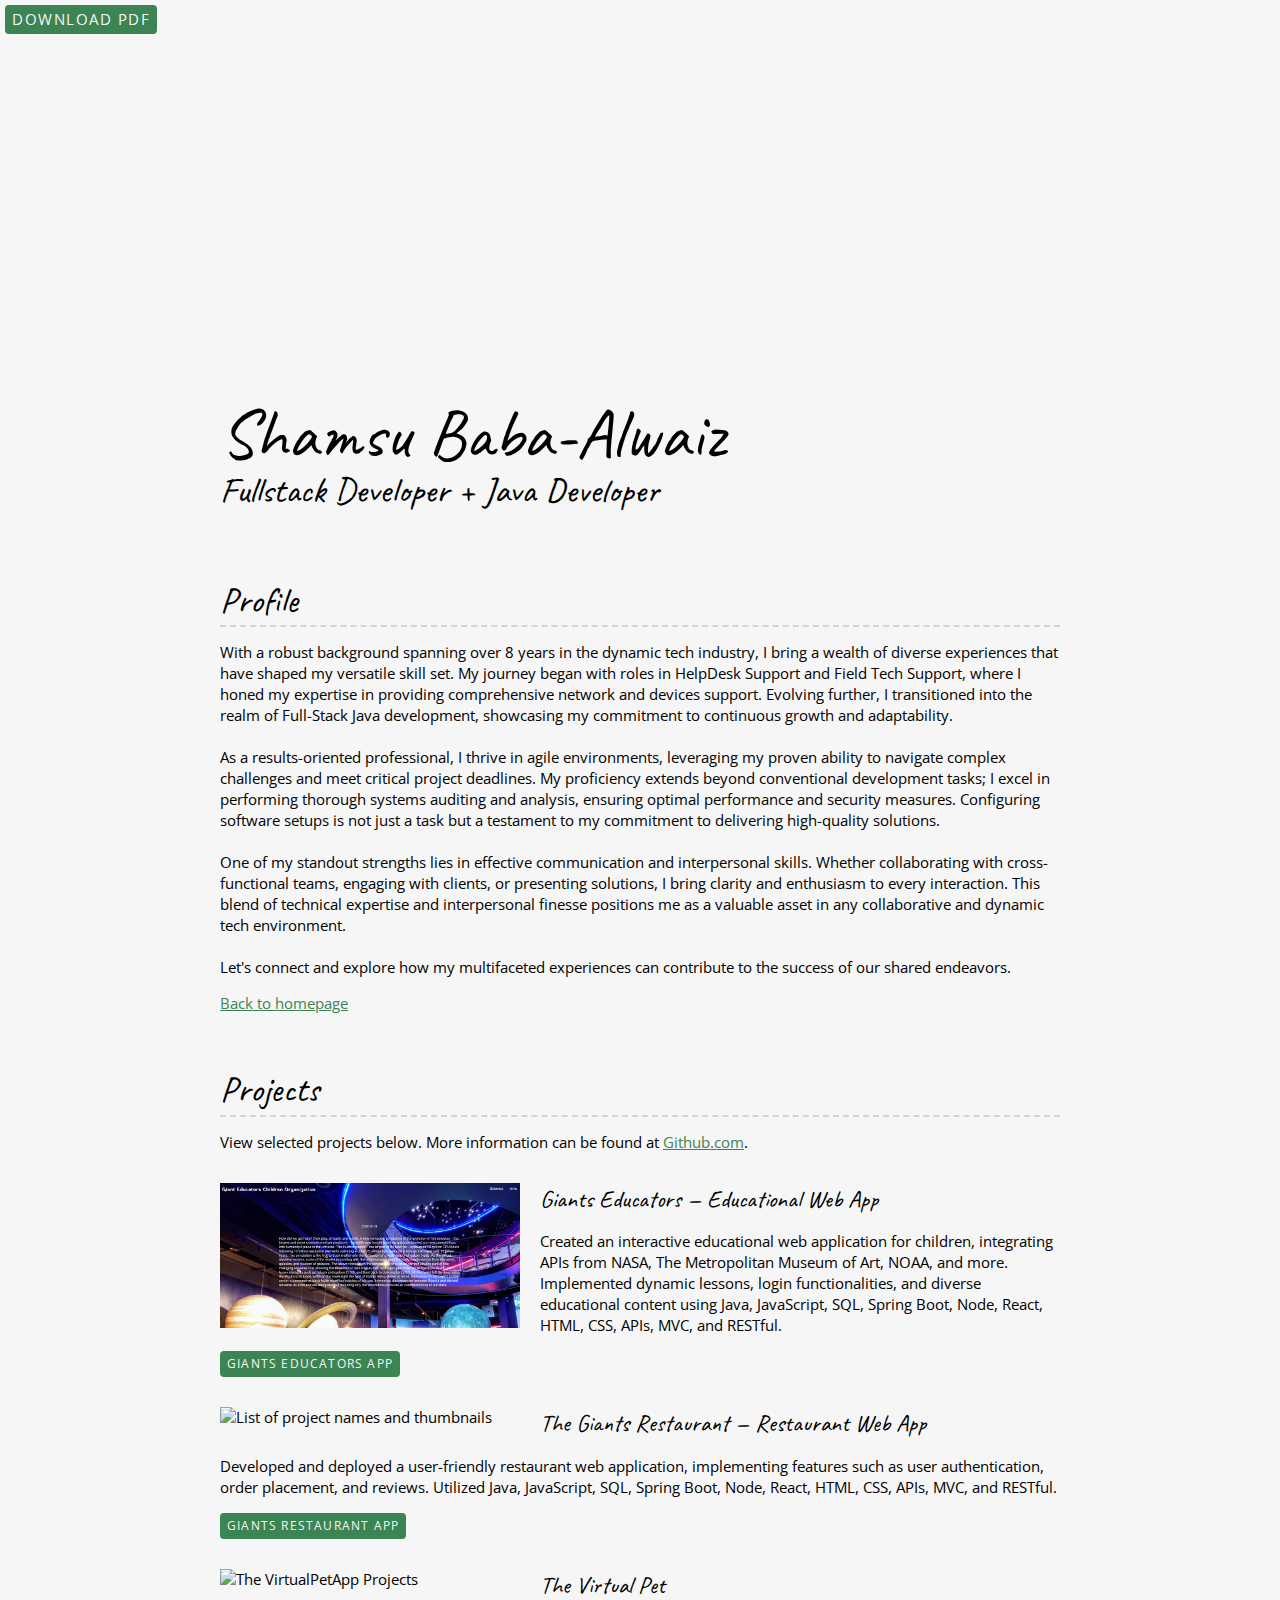
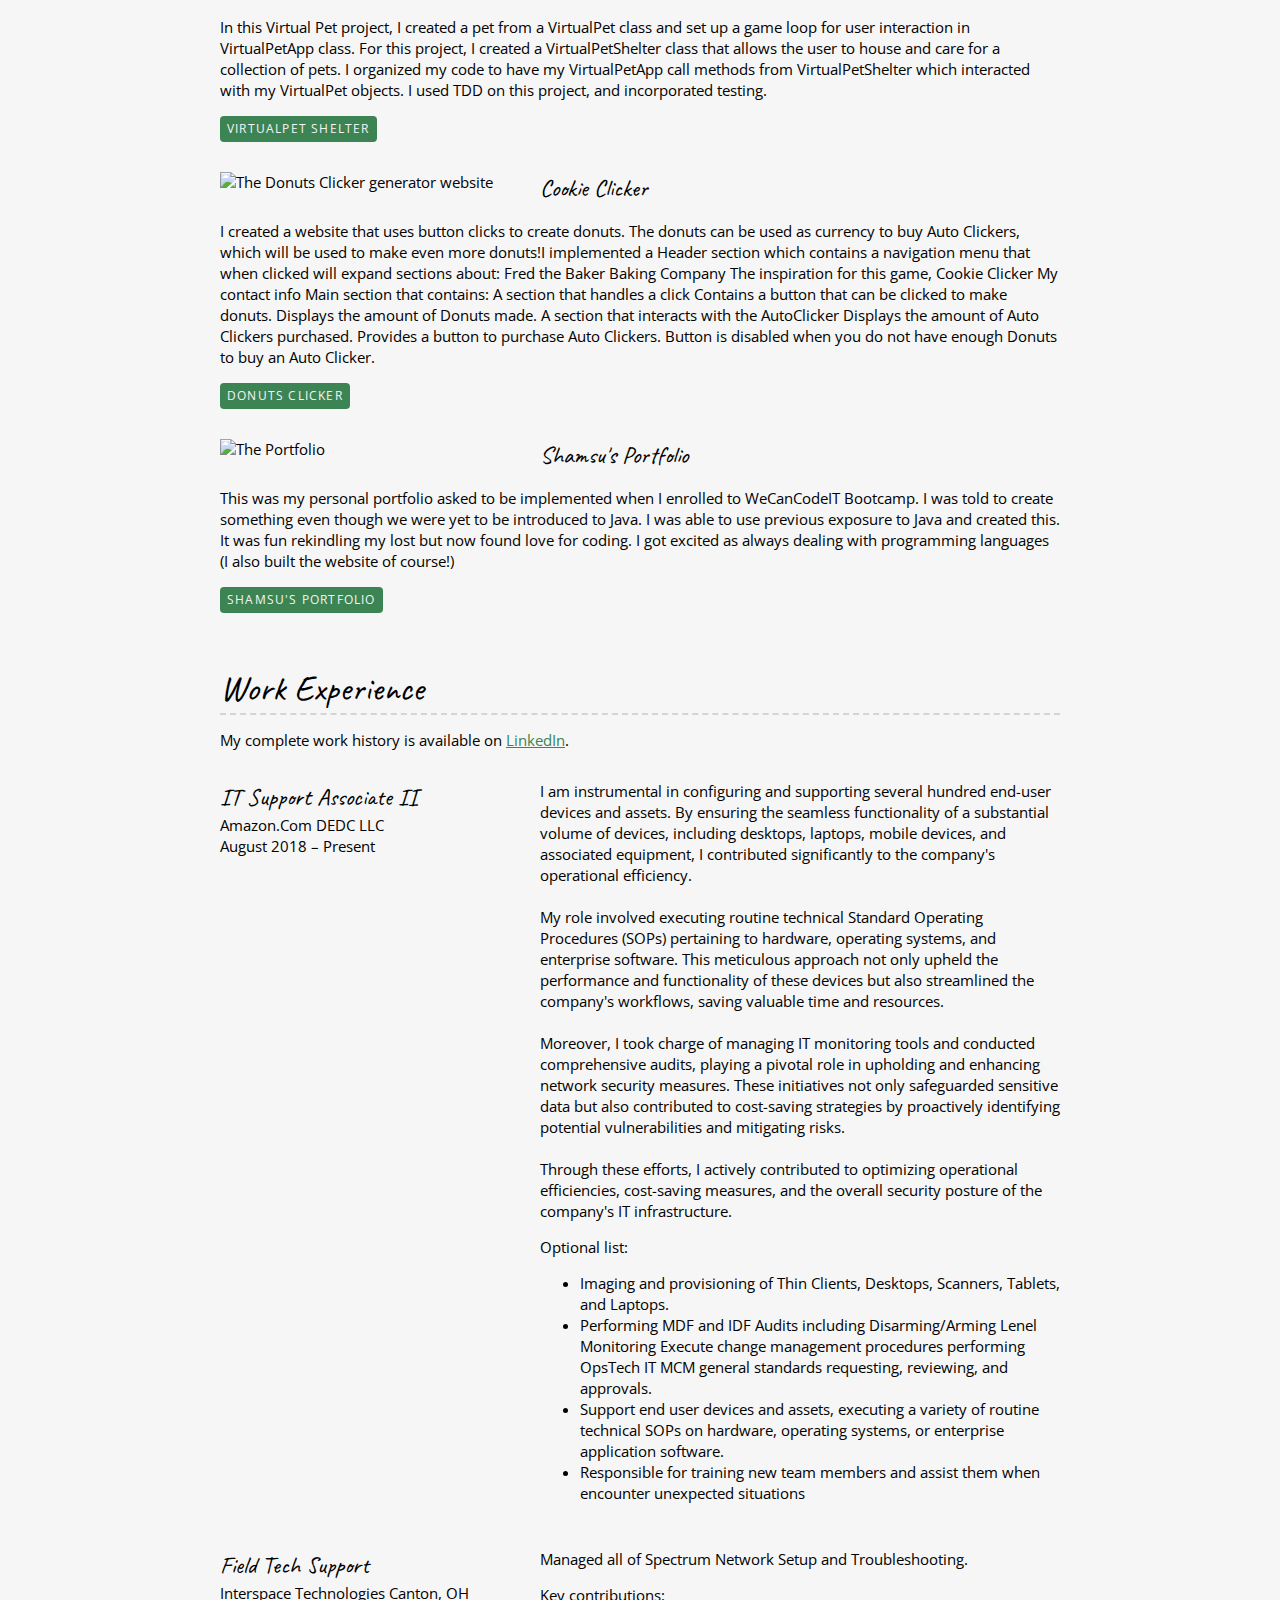
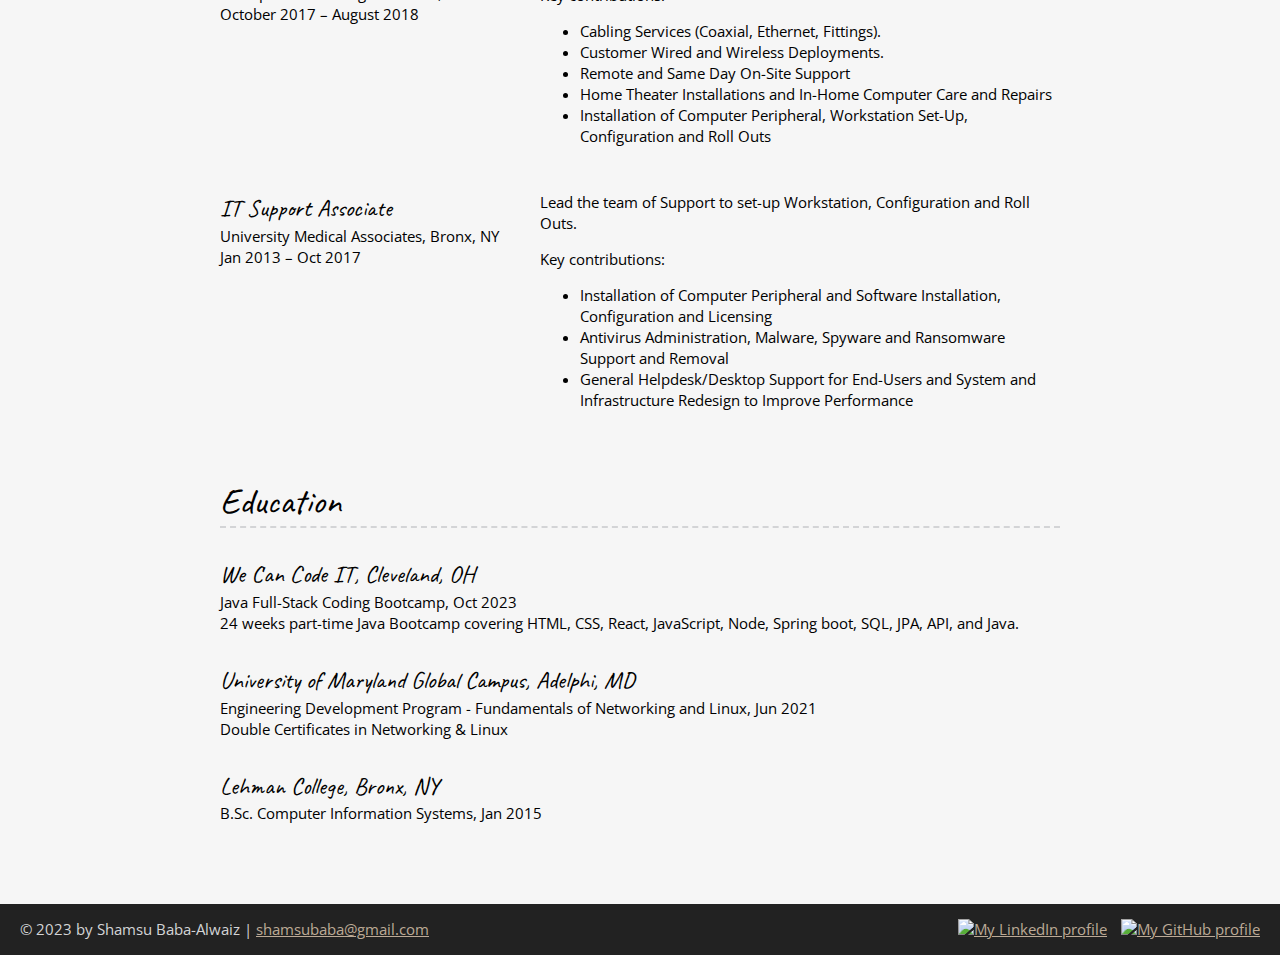
==== commit b76ea440: "changes to the resume" ====
--- a/resume.html
+++ b/resume.html
@@ -244,7 +244,7 @@
 
             <section class="education-item">
                 <h3>University of Maryland Global Campus, Adelphi, MD</h3>
-                <p>Certificate Programs - Fundamentals of Networking and Linux, Jun
+                <p>Engineering Development Program - Fundamentals of Networking and Linux, Jun
                     2021</p>
                 <p>Double Certificates in Networking & Linux</p>
             </section>
